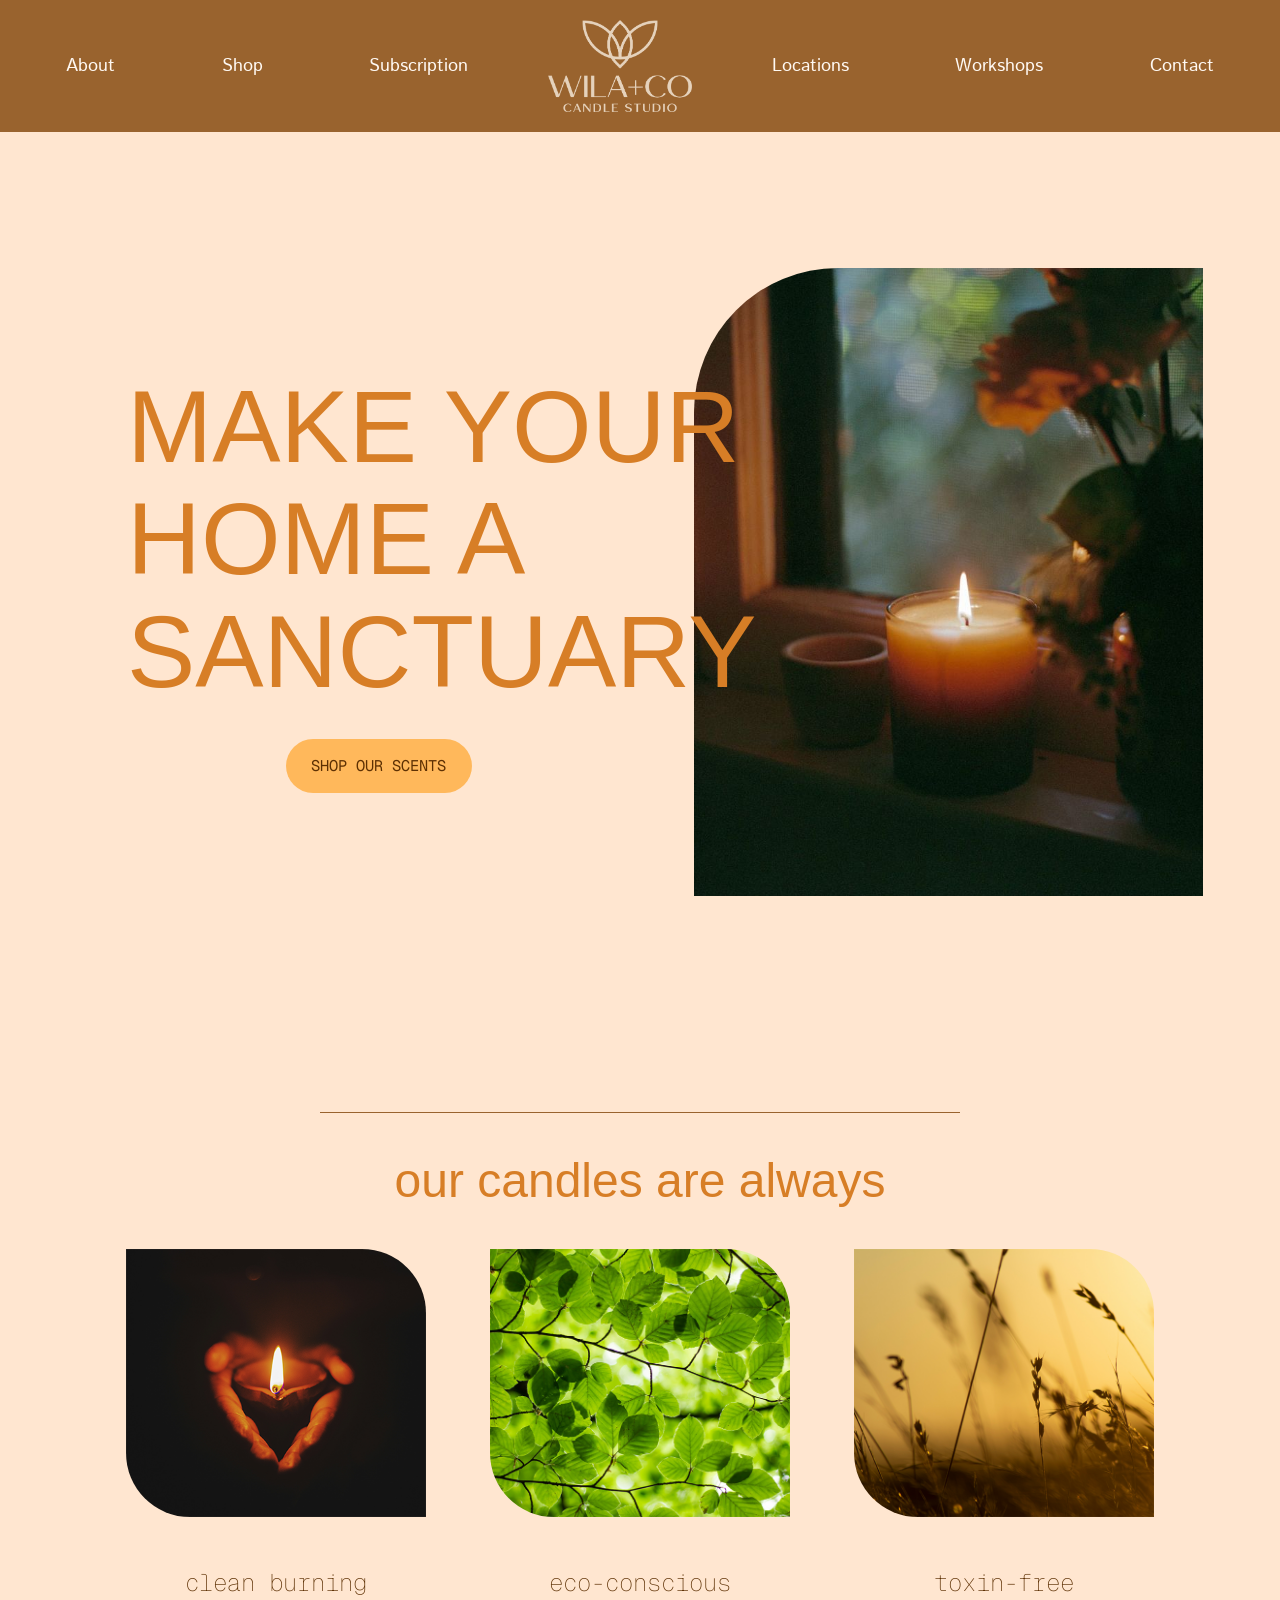
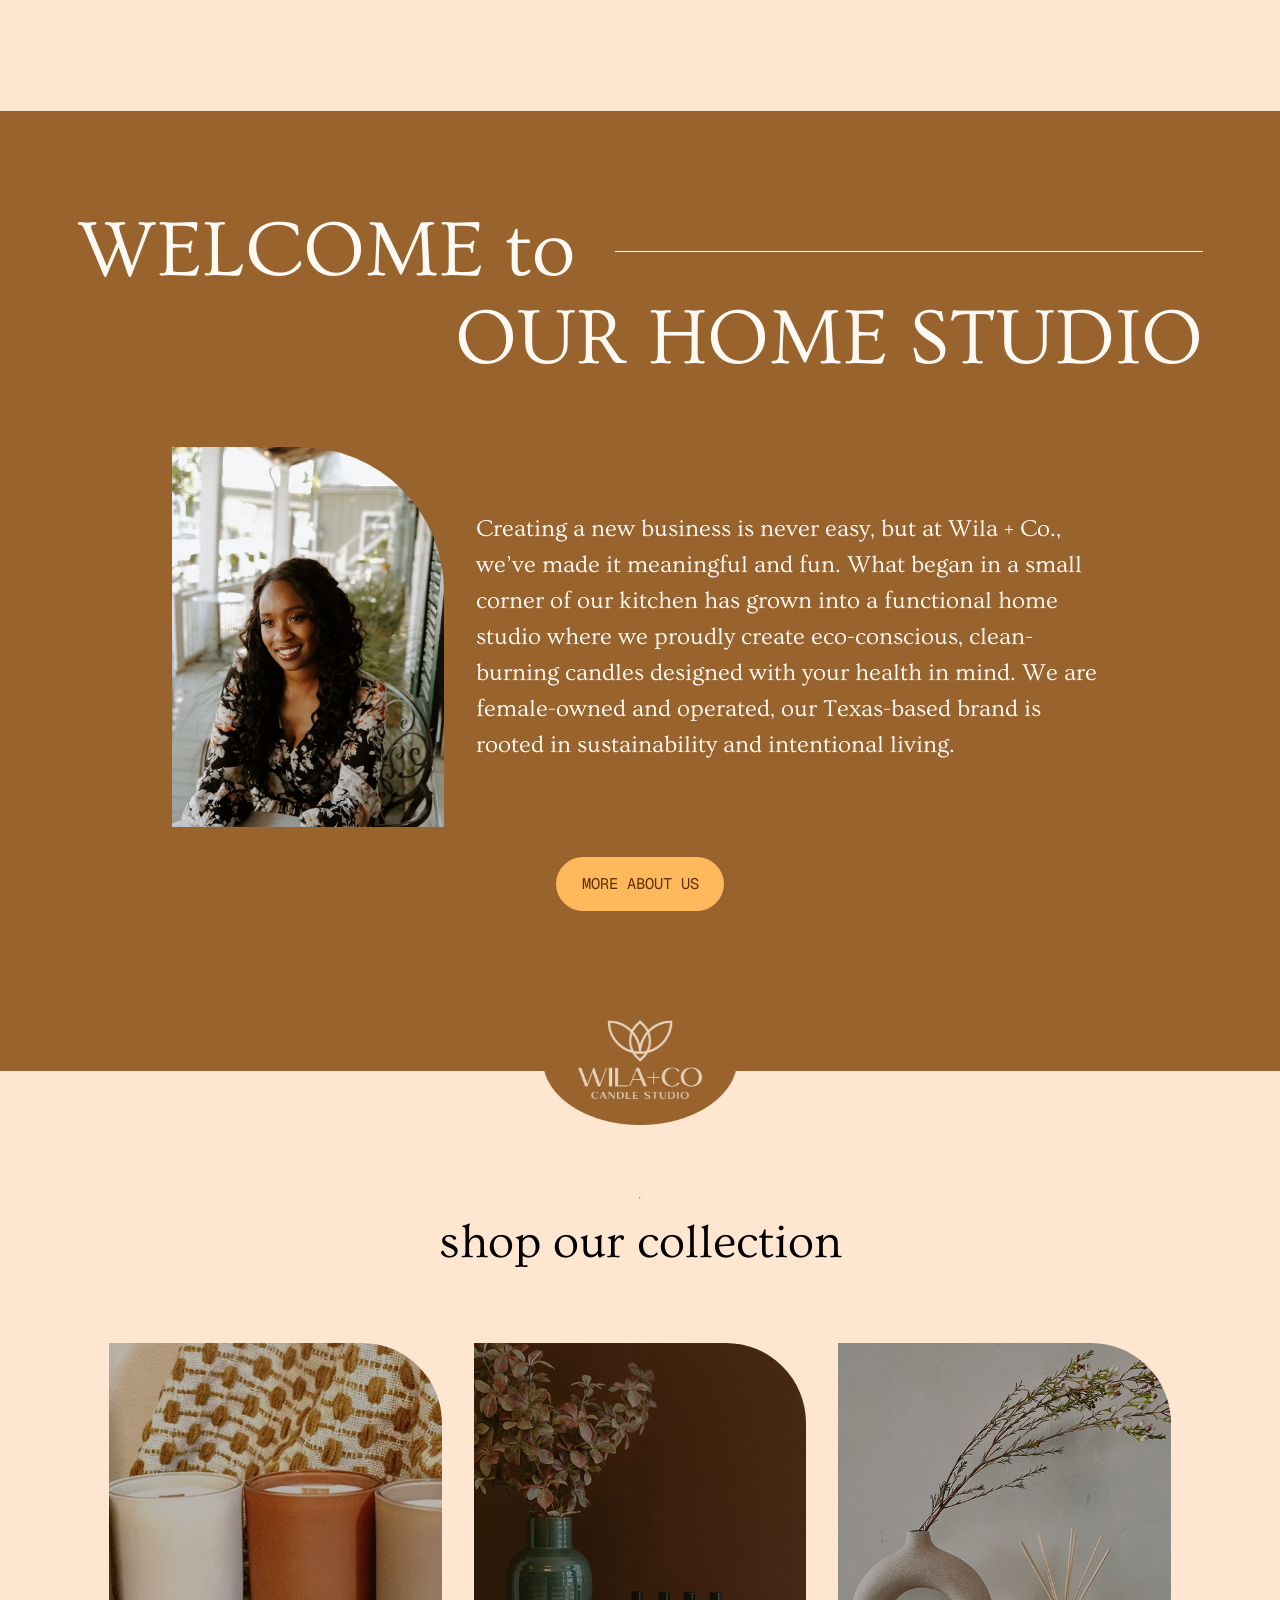
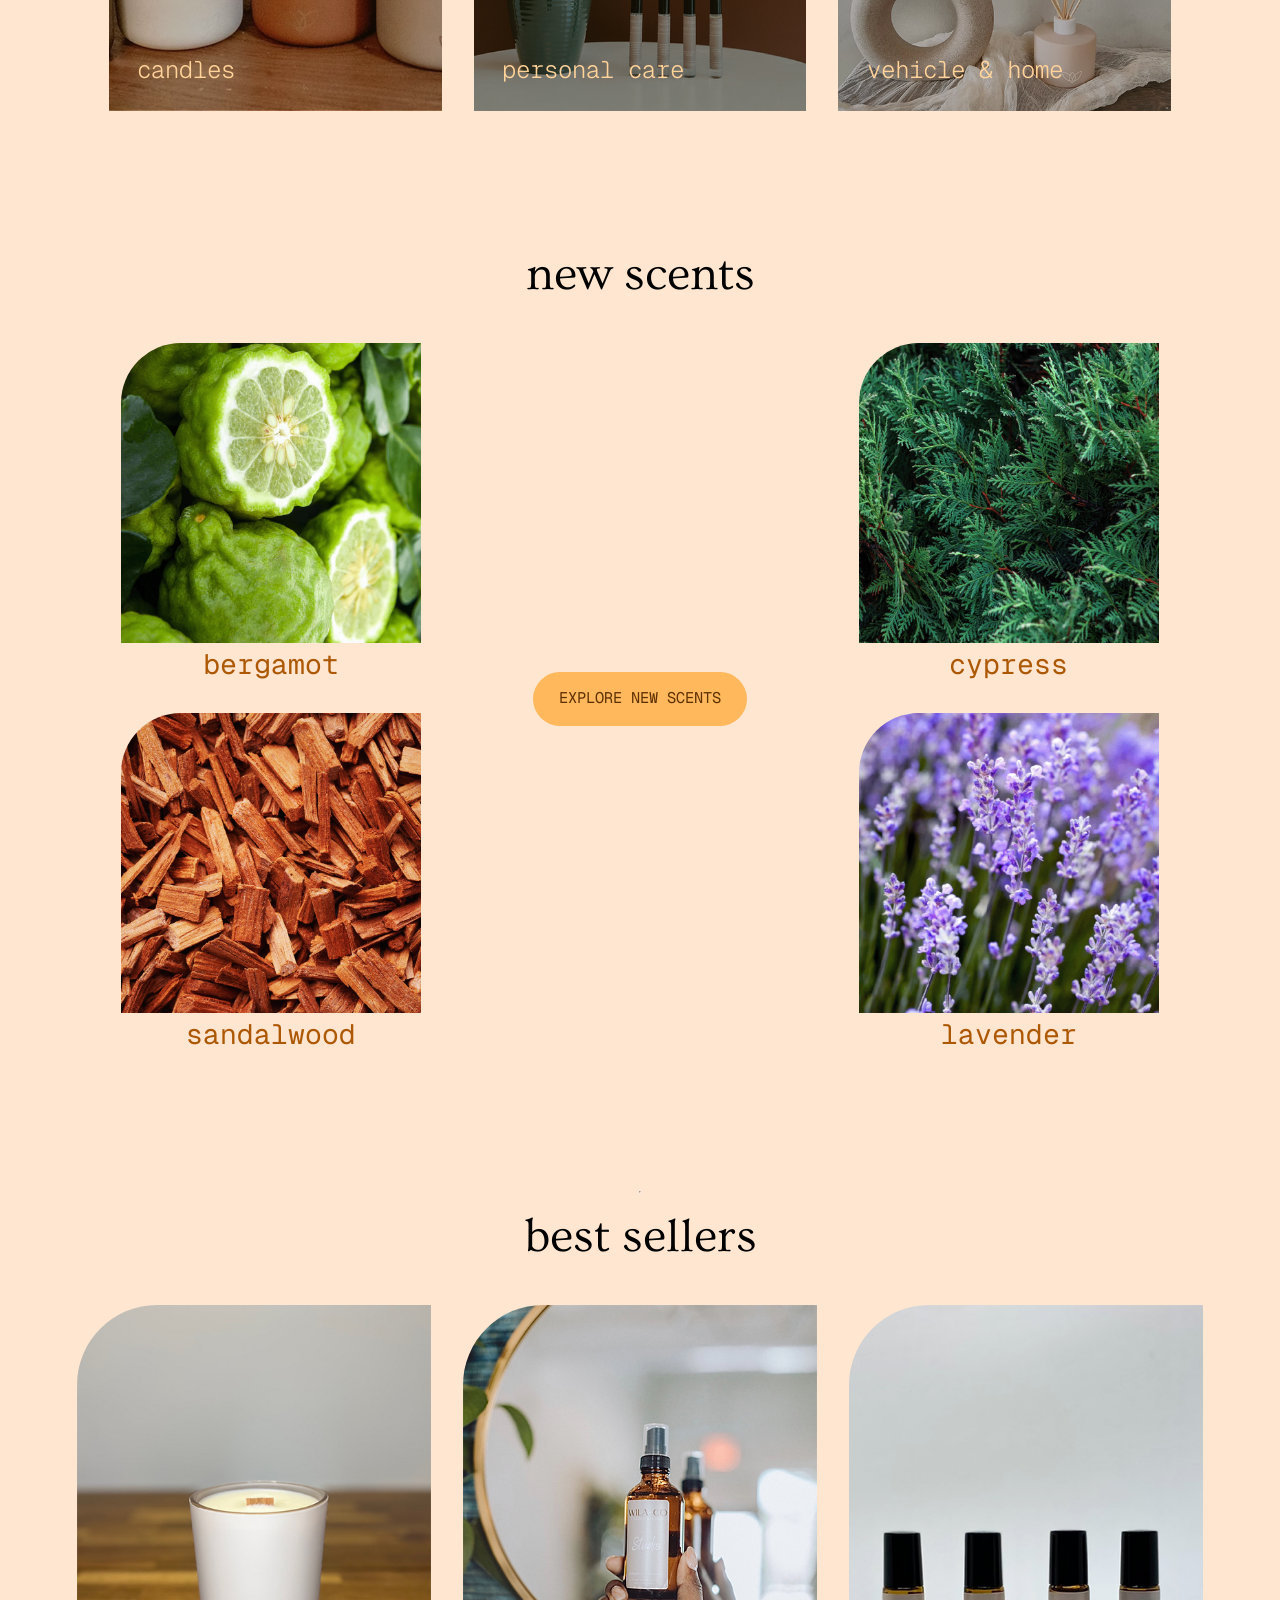
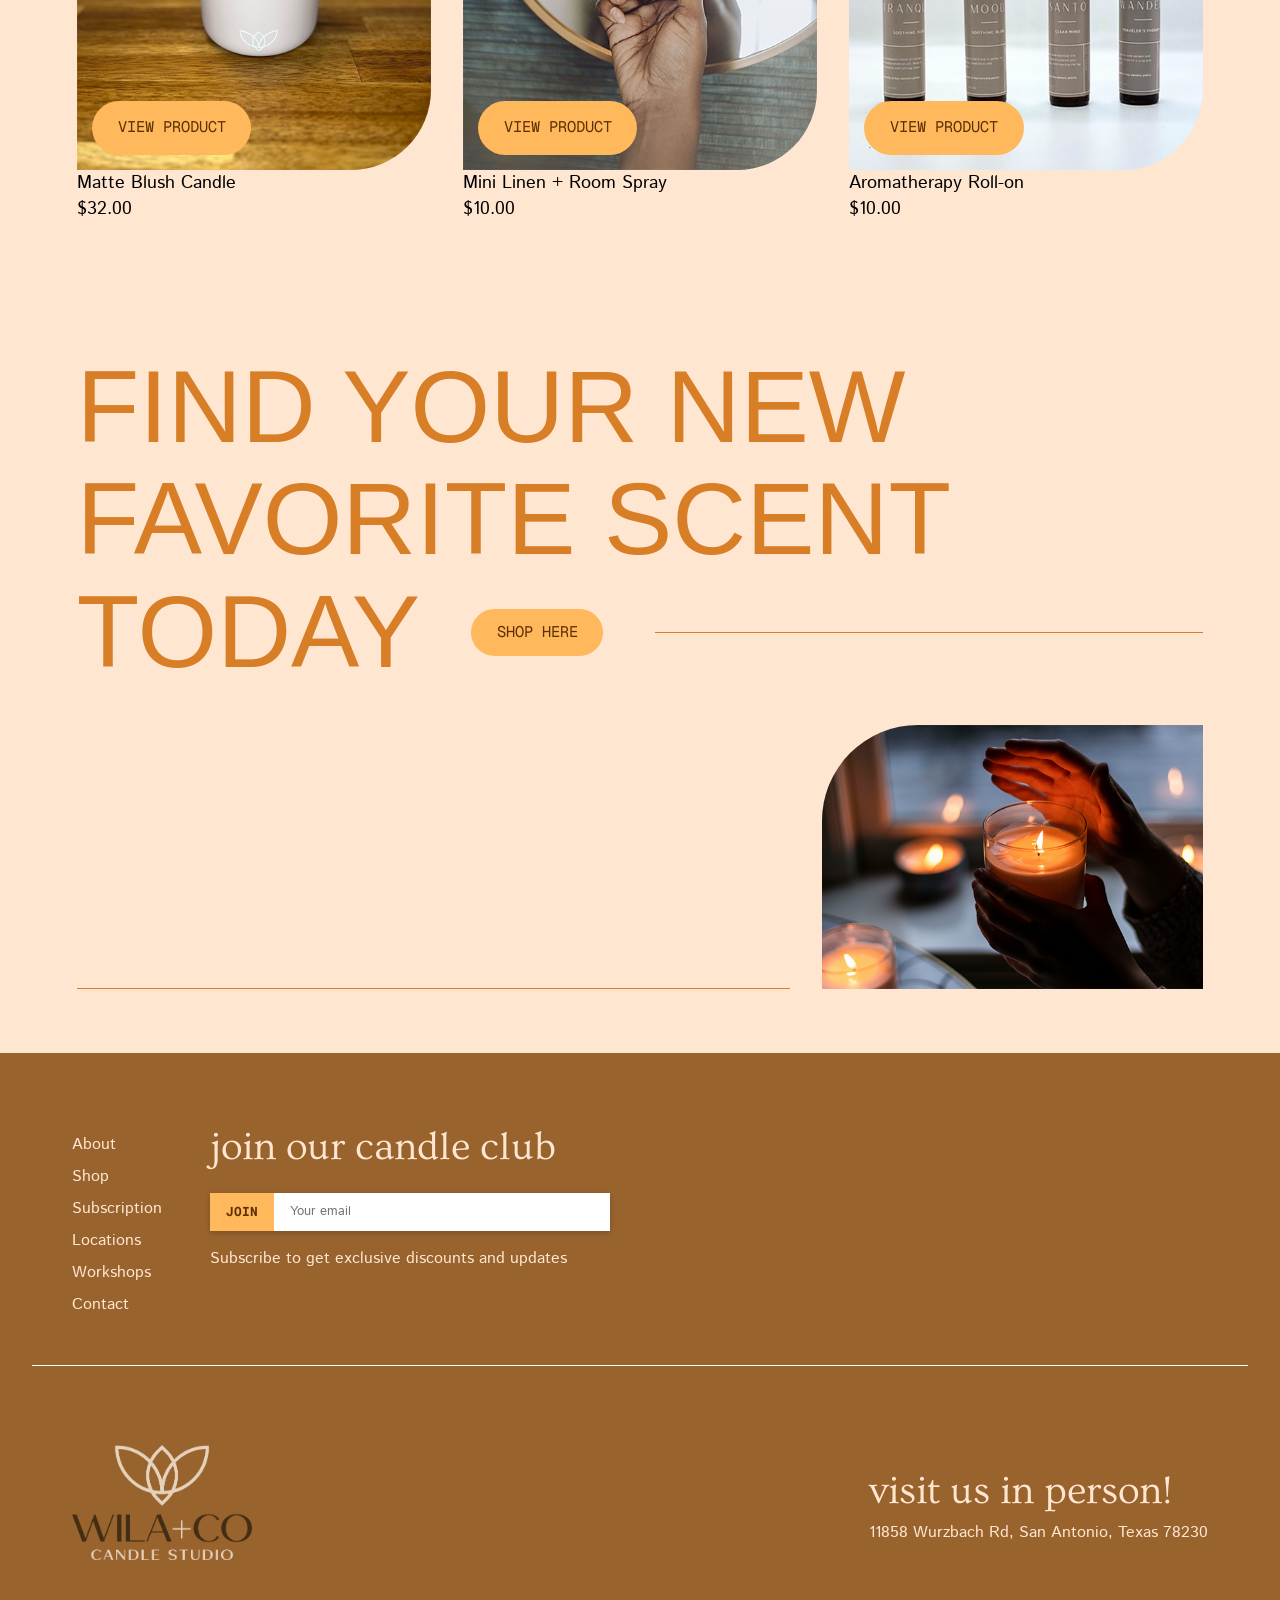
==== wila-co/index.html @ 75ce2215 "Add files via upload" ====
<!DOCTYPE html>
<html lang="en">

<head>
    <meta charset="UTF-8">
    <meta name="viewport" content="width=device-width, initial-scale=1.0">
    <link rel="preconnect" href="https://fonts.googleapis.com">
    <link rel="preconnect" href="https://fonts.gstatic.com" crossorigin>
    <link
        href="https://fonts.googleapis.com/css2?family=Arsenal:ital,wght@0,400;0,700;1,400;1,700&family=Geist+Mono:wght@100..900&family=Istok+Web:ital,wght@0,400;0,700;1,400;1,700&family=Ovo&display=swap"
        rel="stylesheet">
    <!--OPTIMA FONT-->
    <link href="https://fonts.cdnfonts.com/css/optima" rel="stylesheet">
    <style>
        @import url('https://fonts.cdnfonts.com/css/optima');
    </style>
    <!--CSS LINKS-->
    <link rel="stylesheet" href="common.css">
    <link rel="stylesheet" href="reset.css">

    <title>Wila + Co</title>
</head>

<body>
    <!--Header-->
    <header>
        <div class="wrapper">
            <nav class="nav">

                <!-- Desktop + Mobile Menu -->
        <ul class="nav-menu desktop">

            <li><a class="nav-link" href="about.html">About</a></li>
            <li class="desktop-only"><a class="nav-link" href="shop.html">Shop</a></li>
            <li><a class="nav-link" href="#sub">Subscription</a></li>

            <li class="nav-logo desktop-only">
                <a href="#">
                    <img src="assets/logo/beigewilaco-logo.png" alt="WilaCo beige Logo">
                </a>
            </li>

            <li><a class="nav-link" href="location.html">Locations</a></li>
            <li><a class="nav-link" href="#workshop">Workshops</a></li>
            <li><a class="nav-link" href="#contact">Contact</a></li>

        </ul>

                <!-- Logo (left on mobile) -->
                <div class="mobile-logo">
                    <a href="#">
                        <img src="assets/logo/beigewilaco-logo.png" alt="WilaCo beige Logo">
                    </a>
                </div>

                <div class="hamburger-wrapper">
                    <!-- Mobile Shop Button -->
                    <a href="shop.html" class="mobile-shop">Shop</a>

                    <!-- Hamburger -->
                    <div class="hamburger">
                        <span class="bar"></span>
                        <span class="bar"></span>
                        <span class="bar"></span>
                    </div>
                </div>
            </nav>
        </div>

        <!-- Desktop + Mobile Menu -->
        <ul class="nav-mobile">

            <li><a class="nav-link" href="about.html">About</a></li>
            <li class="desktop-only"><a class="nav-link" href="shop">Shop</a></li>
            <li><a class="nav-link" href="#sub">Subscription</a></li>

            <li class="nav-logo desktop-only">
                <a href="#">
                    <img src="assets/logo/beigewilaco-logo.png" alt="WilaCo beige Logo">
                </a>
            </li>

            <li><a class="nav-link" href="#location">Locations</a></li>
            <li><a class="nav-link" href="#workshop">Workshops</a></li>
            <li><a class="nav-link" href="#contact">Contact</a></li>

        </ul>

    </header>
    <!-- Hero Section -->
    <section class="hero">
        <div class="hero-left">
            <h1>MAKE YOUR HOME A SANCTUARY</h1>
            <!-- Button -->
            <a href="shop.html" class="hero-button">SHOP OUR SCENTS</a>
        </div>
        <div class="hero-right">
            <img src="assets/candle-aesth-2.jpg" alt="Hero Image">
        </div>
    </section>
    <!-- Candle Benefits -->
    <section class="benefits">

        <div class="line"></div>

        <p class="our-candles">
            our candles are always
        </p>
        <!-- Images Row -->
        <div class="benefits-grid">

            <div class="benefits-item">
                <img src="assets/candle-hand.png" alt="hand holding candles" width="300">
                <p>clean burning</p>
            </div>

            <div class="benefits-item">
                <img src="assets/leaves.png" alt="green leaves" width="300">
                <p>eco-conscious</p>
            </div>

            <div class="benefits-item">
                <img src="assets/yellow-wheat.png" alt="yellow wheat" width="300">
                <p>toxin-free</p>
            </div>

        </div>

        <div class="benefits-grid"> </div>
    </section>

    <!--Circle-->
    <div class="intro-wrapper">
        <div class="circle">
            <img src="assets/background-shape.png" alt="semi-circle image">
        </div>

        <!-- Intro to Company -->
        <section class="intro">
            <div class="intro-top">
                <h2>
                    <div class="group">
                        <span class="line1">WELCOME to</span>
                        <div class="line hr-2"></div>
                    </div>

                    <span class="line2">OUR HOME STUDIO</span>
                </h2>
            </div>

            <div class="intro-bottom">
                <img src="assets/about/michelle-profile.jpg" alt="photo of founder Michelle">
                <p>Creating a new business is never easy, but at Wila + Co., we’ve made it meaningful and fun. What
                    began in
                    a small corner of our kitchen has grown into a functional home studio where we proudly create
                    eco-conscious, clean-burning candles designed with your health in mind. We are female-owned and
                    operated, our Texas-based brand is rooted in sustainability and intentional living.</p>
            </div>
            <!-- Button -->
            <div class="about-button-wrapper">
                <a href="about.html" class="about-button">MORE ABOUT US</a>
            </div>

        </section>
        <!--Outside logo-->
    </div> <!-- Closing intro-wrapper -->
    <div class="center-logo">
        <img src="assets/logo/beige-logo-oval.png" alt="WilaCo beige Logo">
    </div>

    <!-- Shop Our Collection -->
    <section class="collection">

        <hr>

        <p class="headline">
            shop our collection
        </p>
        <div class="line-under"></div>

        <!-- Images Row -->
        <div class="collection-grid">
            <!-- Candles -->
            <a href="shop.html" class="collection-card">
                <img src="assets/h-earthy-candles.png" alt="Candles Collection">
                <span class="collection-title">candles</span>
            </a>
            <!-- Personal Care -->
            <a href="shop.html" class="collection-card">
                <img src="assets/h-roll-ons-displayed-in-row.png" alt="Personal Care Collection">
                <span class="collection-title">personal care</span>
            </a>

            <!-- Vehicle -->
            <a href="shop.html" class="collection-card">
                <img src="assets/h-all-natural-matte-reed-diffuser.png" alt="Vehicle Collection">
                <span class="collection-title">vehicle & home</span>
            </a>
        </div>
    </section>
    <!--New Scents-->
    <section class="new-scents">


        <p class="headline">
            new scents
        </p>

        <div class="line-under"></div>

        <div class="scents-layout">

            <!-- Left Column -->
            <div class="scents-column left-column">
                <div class="scent-card">
                    <img src="assets/scents/bergamot.png" alt="bergamot">
                    <p>bergamot</p>
                </div>
                <div class="scent-card">
                    <img src="assets/scents/sandalwood.png" alt="sandalwood">
                    <p>sandalwood</p>
                </div>
            </div>

            <!-- Center Button -->
            <div class="scents-button-wrapper">
                <a href="shop.html" class="scents-button">
                    EXPLORE NEW SCENTS
                </a>
            </div>

            <!-- Right Column -->
            <div class="scents-column right-column">

                <div class="scent-card">
                    <img src="assets/scents/cypress.png" alt="cypress">
                    <p>cypress</p>
                </div>
                <div class="scent-card">
                    <img src="assets/scents/lavender.png" alt="lavender">
                    <p>lavender</p>
                </div>
            </div>
        </div>
    </section>
    <!--Best Sellers-->
    <section class="best-sellers">

        <hr>

        <p class="headline">
            best sellers
        </p>
        <div class="best-sellers-layout">
            <div class="best-sellers-grid">
                <div class="product-card">
                    <div class="product-image-wrapper">
                        <img src="assets/h-matte-blush-candle.png" alt="Candle">
                        <a href="shop.html" class="product-button">VIEW PRODUCT</a>
                    </div>

                    <p class="product-text title">Matte Blush Candle</p>
                    <p class="product-text price">$32.00</p>
                </div>
            </div>

            <div class="best-sellers-grid">
                <div class="product-card">
                    <div class="product-image-wrapper">
                        <img src="assets/h-mini-linen-room-spray.png" alt="Room spray">
                        <a href="shop.html" class="product-button">VIEW PRODUCT</a>
                    </div>

                    <p class="product-text title">Mini Linen + Room Spray</p>
                    <p class="product-text price">$10.00</p>
                </div>
            </div>

            <div class="best-sellers-grid">
                <div class="product-card">
                    <div class="product-image-wrapper">
                        <img src="assets/h-aromatheraphy-rollon.png" alt="Roll-ons">
                        <a href="shop.html" class="product-button">VIEW PRODUCT</a>
                    </div>

                    <p class="product-text title">Aromatherapy Roll-on</p>
                    <p class="product-text price">$10.00</p>
                </div>
            </div>
        </div>
    </section>
    <!--Call to Action-->
    <section class="call-to-action">

        <h3>

            <span class="cta-1">FIND YOUR NEW</span>
            <span class="cta-2">FAVORITE SCENT</span>

            <div class="cta-button-wrapper">
                <span class="cta-3">TODAY</span>
                <a href="shop.html" class="cta-button">SHOP HERE</a>
                <div class="line hr-3"></div>
            </div>

        </h3>

        <div class="cta-image-line-wrapper">
            <div class="line hr-3"></div>
            <div class="image">
                <img src="assets/candle-aesth-3.png" alt="hand over candle glowing in the light">
            </div>
        </div>

    </section>
    <!--Footer-->
    <footer>
        <div class="top-footer"> 
            <ul class="footer-menu">
                <li><a class="footer-link" href="about.html">About</a></li>
                <li><a class="footer-link" href="shop.html">Shop</a></li>
                <li><a class="footer-link" href="#sub">Subscription</a></li>
                <li><a class="footer-link" href="location.html">Locations</a></li>
                <li><a class="footer-link" href="#workshop">Workshops</a></li>
                <li><a class="footer-link" href="#contact">Contact</a></li>
              </ul>
        <div class="email">
            <p class="join">join our candle club</p>

            <form class="email-form">
                <div class="join-label">JOIN</div>
                <input type="email" placeholder="Your email" required>
              </form>
              <p>Subscribe to get exclusive discounts and updates</p>
        </div>
        </div>
        <div class="line hr-4"></div>

        <div class="bottom-footer">
            <img class="footer-logo" src="assets/logo/mainwilaco-logo.png" alt="WilaCo Logo">

            <div class="visit">
                <p class="join">visit us in person!</p>
                <p class="address">11858 Wurzbach Rd, San Antonio, Texas 78230</p>
            </div>
        </div>

    </footer>

    <script src="main.js"></script>
</body>

</html>
---- wila-co/common.css ----
/*FONTS*/
.istok-web-regular {
  font-family: "Istok Web", sans-serif;
  font-weight: 400;
  font-style: normal;
}

.istok-web-bold {
  font-family: "Istok Web", sans-serif;
  font-weight: 700;
  font-style: normal;
}

.istok-web-regular-italic {
  font-family: "Istok Web", sans-serif;
  font-weight: 400;
  font-style: italic;
}

.istok-web-bold-italic {
  font-family: "Istok Web", sans-serif;
  font-weight: 700;
  font-style: italic;
}

.geist-mono {
  font-family: "Geist Mono", monospace;
}

.ovo-regular {
  font-family: "Ovo", serif;
  font-weight: 400;
  font-style: normal;
}

.class {
  font-family: Optima, Segoe, Segoe UI, Candara, Calibri, Arial, sans-serif;
}

.arsenal-regular {
  font-family: "Arsenal", sans-serif;
  font-weight: 400;
  font-style: normal;
}

.arsenal-bold {
  font-family: "Arsenal", sans-serif;
  font-weight: 700;
  font-style: normal;
}

.arsenal-regular-italic {
  font-family: "Arsenal", sans-serif;
  font-weight: 400;
  font-style: italic;
}

.arsenal-bold-italic {
  font-family: "Arsenal", sans-serif;
  font-weight: 700;
  font-style: italic;
}

/* {
  outline: 1px solid rgba(255,0,0,0.3);
}

/* BODY -----------------------------------------*/
body {
  background: #FFE6D0;
  min-height: 100vh;
}

/* HEADER -----------------------------------------*/

header {
  background-color: #99632E;
}

.wrapper {
  background-color: #99632E;
  font-family: "Istok Web", sans-serif;
  font-size: 1.1em;
  color: #FFE6D0;
  top: 0;
  margin: auto;
  position: sticky;
  width: 100%;
  display: flex;
  align-items: center;
  z-index: 1;
  height: 7.5em;
}

/* NAV LAYOUT */
.nav {
  display: flex;
  align-items: center;
  width: 100%;
  padding-right: 40px;
}

.nav-menu {
  display: flex;
  align-items: center;
  width: 100%;
  justify-content: space-between;
}

.nav-mobile {
  display: none;
}

nav ul {
  list-style: none;
  display: flex;
  width: 100%;
  justify-content: space-between;
  align-items: center;
  text-align: center;
}

nav a {
  height: 100%;
  padding: 0 3em;
  gap: 2em;
  text-decoration: none;
  color: #FFF9F3;
  font-weight: 400;
}

.nav li a {
  white-space: nowrap;
  padding: 0 2em;
}

/* Logo */
.nav-logo img {
  height: 40%;
  width: auto;
  max-height: 92px;
  min-width: 100px;
}

.mobile-logo,
.mobile-shop {
  display: none;
}

/* HAMBURGER */
.hamburger {
  display: none;
  cursor: pointer;
  right: 2rem;
  top: 2.5rem;
}

.bar {
  display: block;
  width: 25px;
  height: 3px;
  margin: 5px auto;
  transition: all 0.3s ease-in-out;
  background-color: #FFE6D0;
}

/* HERO -----------------------------------------*/
.hero {
  display: flex;
  flex-direction: row;
  justify-content: center;
  align-items: center;
  /* vertical centering */
  min-height: 100vh;
  /* fills screen */

  padding: 0 clamp(1.5rem, 6vw, 6.875rem);
  padding-left: 0;
  overflow: hidden;
}

.hero-left {
  flex: 1;
  position: relative;
  z-index: 2;
  /* text above image */
  display: flex;
  flex-direction: column;
  align-items: center;
  padding-left: clamp(2rem, 5vw, 6rem);
}

.hero-left h1 {
  font-family: 'Optima', sans-serif;
  font-weight: 400;
  font-style: normal;
  font-size: clamp(5rem, 8vw, 15rem);
  /* bigger scaling */
  line-height: 1.1;
  text-align: left;
  color: #D77E26;

  position: relative;
  z-index: 3;
  margin: 0;
  transform: translateX(10%);
  /* move over the image */
}

.hero-button {
  background-color: #FFB85B;
  color: #5D3003;
  padding: .5em 1em;
  font-size: 0.923rem;
  cursor: pointer;
  margin-top: 2em;
  font-family: "Geist Mono", sans-serif;
  max-width: 282px;
  text-decoration: none;
  border-radius: 3em;
  text-align: center;
}

.hero-button:hover {
  background-color: #FFD39A;
}


.hero-right {
  display: flex;
  flex-direction: column;
}

.hero-right img {
  width: clamp(800px, 90vw, 1000px);
  min-width: 400px;
  height: auto;
  max-height: 1100px;
  aspect-ratio: 780 / 960;
  object-fit: cover;
  width: 60vw;
  border-top-left-radius: 9rem;
}


/* CANDLE BENEFITS -----------------------------------------*/
.benefits {
  display: flex;
  align-items: center;
  flex-direction: column;
  padding-bottom: 7em;
}

/* HORIZONTAL RULE -----------------------------------------*/
.line {
  height: .5px;
  background-color: #99632E;
  width: 50%;
  margin: 2em 9em;
  margin-top: 5em;
}

.our-candles {
  font-family: 'Optima', sans-serif;
  font-weight: 400;
  font-style: normal;
  font-size: clamp(2rem, 5vw, 3em);
  color: #D77E26;
}

.benefits-grid {
  display: flex;
  flex-direction: row;
}

.benefits-item {
  display: flex;
  flex-direction: column;
  align-items: center;
  padding: 2em;
  text-align: center;
}

.benefits-item img {
  border-top-right-radius: 4rem;
  border-bottom-left-radius: 4rem;
}

.benefits-item p {
  font-family: "Geist Mono", monospace;
  font-size: 1.5em;
  font-weight: 100;
  color: #5D3003;
  padding-top: 2em;
  white-space: nowrap;
}

/*CIRCLE BACKGROUND*/
.intro-wrapper {
  position: relative;
}

.circle {
  display: flex;
  justify-content: center;
  text-align: center;
  margin-top: -6%;
}

.circle img {
  width: 60%;
  max-width: 17vw;
  height: auto;
}

/* INTRO TO COMPANY -----------------------------------------*/
.intro {
  background-color: #99632E;
  padding-top: 2em;
  padding-bottom: 10em;
}

.intro-top {
  flex-direction: row;
  align-items: center;
  padding: 4em clamp(1.5rem, 6vw, 6.875rem);
}

.group {
  display: flex;
  flex-direction: row;
  align-items: center;
  gap: .5em;
}

.intro-top h2 {
  font-family: "Ovo", serif;
  font-weight: 400;
  font-style: normal;
  font-size: clamp(5rem, 5vw, 7rem);
  color: #FFF9F3;

  display: flex;
  flex-direction: column;
  gap: 0;
}

.intro-top h2 span.line1 {
  display: flex;
  align-items: center;
  gap: 1rem;
  white-space: nowrap;
}

.hr-2 {
  flex-grow: 1;
  height: 0.5px;
  background-color: #FFF9F3;
  margin: 0;
}

.intro-top h2 span.line2 {
  align-self: flex-end;
}

.intro-bottom {
  display: flex;
  flex-direction: row;
  align-items: center;
  justify-content: center;

  gap: 2em;
  max-width: 1000px;
  width: 100%;
  margin: 0 auto;
  padding: 0 2rem;
}

.intro-bottom img {
  height: auto;
  min-height: 332px;
  min-width: 272px;
  width: 50%;
  object-fit: cover;
  border-top-right-radius: 9rem;
}

.intro-bottom p {
  font-family: "Ovo", serif;
  font-size: 1.5em;
  font-weight: 100;
  color: #FFF9F3;
  text-align: left
}

.about-button {
  background-color: #FFB85B;
  color: #5D3003;
  border: none;
  padding: .5em 1em;
  font-size: 0.923rem;
  cursor: pointer;
  margin-top: 2em;
  font-family: "Geist Mono", sans-serif;
  max-width: 282px;
  text-decoration: none;
  border-radius: 3em;
  text-align: center;
}

.about-button:hover {
  background-color: #FFD39A;
}

.about-button-wrapper {
  display: flex;
  justify-content: center;
}

.center-logo {
  display: flex;
  justify-content: center;
  text-align: center;
  margin-top: -6%;
}

.center-logo img {
  width: 60%;
  max-width: 17vw;
  height: auto;
  z-index: 3;
}

/* COLLECTION -----------------------------------------*/
.collection {
  display: flex;
  flex-direction: column;
  align-items: center;
  padding: 4em clamp(1.5rem, 6vw, 6.875rem);
}

.headline {
  font-family: "Ovo", serif;
  font-size: clamp(2rem, 4vw, 3rem);
}

.collection-grid {
  display: flex;
  flex-direction: row;
  gap: 2em;
  padding-top: 4em;
  text-align: center;
  padding-left: 2em;
  padding-right: 2em;
}

.collection-card {
  max-width: 518px;
  position: relative;
  display: block;
}

.collection-card img {
  width: 100%;
  height: auto;
  border-top-right-radius: 5em;
  display: block;
}

.span {
  position: relative;
}

.collection-title {
  font-family: "Geist Mono", monospace;
  font-size: 2em;
  font-weight: 300;
  color: #FFD39A;
  text-decoration: none;

  position: absolute;
  bottom: 5em;
  left: 2em;
  z-index: 2;
  padding: 0.2em 0.5em;
}

.collection-card {
  position: relative;
}

.collection-card:hover {
  transform: translateY(-6px);
  transform: scale(1.05);
  transition: transform 0.3s ease;
}

.collection-title {
  position: absolute;
  bottom: 5%;
  /* 5% of card height */
  left: 5%;
  /* 5% of card width */
  font-size: clamp(1em, 2vw, 1.5em);
  /* responsive font */
}

/* NEW SCENTS -----------------------------------------*/
.new-scents {
  display: flex;
  flex-direction: column;
  align-items: center;
  padding: 4em clamp(1.5rem, 6vw, 6.875rem);
}

.scents-layout {
  display: flex;
  flex-direction: row;
  gap: 7em;

  display: flex;
  justify-content: space-between;
  align-items: center;
  padding-top: 2em;
}

.scents-column {
  display: flex;
  flex-direction: column;
  align-items: center;
  gap: 1em;
  font-family: "Geist Mono", monospace;
  color: #AD5804;
  font-size: clamp(1.2rem, 2.5vw, 1.75rem);
}

.scent-card {
  position: relative;
  display: block;
  /* not inline-block — lets flex work normally */
  width: auto;
  /* shrink to image width */
  max-width: 300px;
  /* control max card width */
}

.scent-card img {
  width: 100%;
  /* fills the card */
  height: auto;
  display: block;
  border-radius: 20% 0 0 0;
  /* top corners rounded */
}

.scent-card p {
  position: static;
  /* normal flow on desktop */
  color: #AD5804;
  /* desktop text color */
  font-family: "Geist Mono", monospace;
  text-align: center;
  margin: 0;
  font-size: clamp(1.2rem, 2.5vw, 1.75rem);
}

.scents-button-wrapper {
  text-align: center;
}

.scents-button {
  display: inline-block;
  background-color: #FFB85B;
  color: #5D3003;
  padding: .5em 1.5em;
  font-size: 0.923rem;
  font-family: "Geist Mono", sans-serif;
  text-decoration: none;
  border-radius: 3em;
  white-space: nowrap;
}

.scents-button:hover {
  background-color: #FFD39A;
}

/* BEST SELLERS -----------------------------------------*/
.best-sellers {
  display: flex;
  flex-direction: column;
  align-items: center;
  padding: 4em clamp(1.5rem, 6vw, 6.875rem);
}

.best-sellers-layout {
  display: flex;
  flex-direction: row;
  gap: 2em;
}

.best-sellers-grid {
  padding-top: 2em;
  gap: 2em;
}

.product-text {
  font-family: "Istok Web", sans-serif;
  font-size: 1.1em;
}

/* Wrapper (recommended for clean zoom edges) */
.product-image-wrapper {
  overflow: hidden;
  border-top-left-radius: 5em;
  border-bottom-right-radius: 5em;
  position: relative;
}

/* Image */
.product-image-wrapper img {
  display: block;
  width: 100%;
  height: auto;
  transition: transform 0.6s cubic-bezier(0.22, 1, 0.36, 1),
              filter 0.6s cubic-bezier(0.22, 1, 0.36, 1);
}

/* Hover */
.product-image-wrapper:hover img {
  transform: scale(1.04);
  filter: brightness(1.05);
}

.product-button {
  position: absolute;
  bottom: 1em;
  left: 1em;
  z-index: 5;
  background-color: #FFB85B;
  color: #5D3003;
  border: none;
  padding: 0.5em 1em;
  font-size: 0.923rem;
  cursor: pointer;
  font-family: "Geist Mono", sans-serif;
  max-width: 200px;
  width: auto;
  /* adapt to text size */
  text-decoration: none;
  border-radius: 3em;
  text-align: center;
  white-space: nowrap;
  transition: transform 0.2s ease, box-shadow 0.2s ease;
}

/* Optional hover effect */
.product-button:hover {
  transform: scale(1.05);
  box-shadow: 0 4px 12px rgba(0, 0, 0, 0.2);
}

/* CALL TO ACTION -----------------------------------------*/
.call-to-action {
  display: flex;
  flex-direction: column;
  justify-content: space-between;
  align-items: center;
  padding: 4em clamp(1.5rem, 6vw, 6.875rem);
}

.call-to-action h3 {
  font-family: 'Optima', sans-serif;
  font-weight: 400;
  font-style: normal;
  font-size: clamp(5rem, 8vw, 15rem);
  /* bigger scaling */
  line-height: 1.1;
  text-align: left;
  color: #D77E26;
}

.cta-1 {
  white-space: nowrap;
}

.cta-button-wrapper {
  display: flex;
  flex-direction: row;
  align-items: center;
  gap: .5em;
}

.cta-button {
  background-color: #FFB85B;
  color: #5D3003;
  border: none;
  padding: .5em 1em;
  font-size: 0.923rem;
  cursor: pointer;
  font-family: "Geist Mono", sans-serif;
  max-width: 282px;
  text-decoration: none;
  border-radius: 3em;
  text-align: center;
  white-space: nowrap;
}

.cta-button:hover {
  background-color: #FFD39A;
}

.hr-3 {
  width: 100%;
  height: 0.5px;
  background-color: #D77E26;
  margin: 0;
}

.cta-image-line-wrapper {
  display: flex;
  flex-direction: row;
  align-items: flex-end;
  gap: 2em;
  min-height: 300px;
  width: 100%;
}

.line.hr-3 {
  width: 100%;
}

.image {
  display: flex;
  align-items: flex-end;
  align-self: self-end;
}

.image img {
  width: 100%;
  height: auto;
  max-height: 500px;
  object-fit: cover;
  border-top-left-radius: 6rem;
}

/*GLOBAL BUTTONS -----------------------------------------*/
.hero-button,
.about-button,
.scents-button,
.product-button,
.cta-button {
  display: inline-block;
  background-color: #FFB85B;
  color: #5D3003;
  padding: 0.9em 2em;
  /* ← bigger */
  font-size: 1.05rem;
  /* ← larger text */
  font-family: "Geist Mono", sans-serif;
  text-decoration: none;
  border-radius: 3em;
  text-align: center;
  white-space: nowrap;
  cursor: pointer;
  border: none;
  transition: all 0.2s ease;
}

.hero-button:hover,
.about-button:hover,
.scents-button:hover,
.product-button:hover,
.cta-button:hover {
  background-color: #FFD39A;
  transform: scale(1.05);
}

/* FOOTER -----------------------------------------*/
footer {
  padding: 4rem 2rem;
  background-color: #99632E;
  font-family: "Istok Web", sans-serif;
  font-size: clamp(1rem, 1.2vw, 1.1rem);
  color: #FFE6D0;
}

/* Container inside footer to manage layout */
footer .footer-container {
  display: flex;
  justify-content: space-between;
  align-items: flex-start;
  flex-wrap: wrap;
  max-width: 1200px;
  margin: 0 auto;
  gap: 2rem;
}

.top-footer {
  display: flex;
  flex-direction: row;
  gap: 3em;
  justify-content: flex-start;
}

.footer-menu {
  list-style: none;
  display: flex;
  flex-direction: column;
  gap: 0.5rem;
  list-style: none;
}

.footer-menu a {
  color: #FFE6D0;
  text-decoration: none;
  font-family: "Istok Web", sans-serif;
  font-weight: 400;
}

.footer-menu a:hover {
  color: #FFB85B;
  /* optional hover color */
}

.email {
  display: flex;
  flex-direction: column;
  gap: 1rem;
  max-width: 400px;
  flex: 1;
}

.join {
  font-family: "Ovo", serif;
  font-weight: 400;
  font-style: normal;
  font-size: clamp(1.2rem, 6vw, 2.5rem);
  white-space: nowrap;
}

.email-top,
.email-bottom {
  font-family: "Istok Web", sans-serif;
  color: #FFE6D0;
  font-weight: 400;
}

.email-form {
  display: flex;
  width: 100%;
  justify-content: space-between;
  overflow: hidden;
  box-shadow: 0 2px 6px rgba(0, 0, 0, 0.2);
  background-color: #FFF9F3;
}

.join-label {
  background-color: #FFB85B;
  color: #5D3003;
  font-family: "Geist Mono", monospace;
  font-weight: bold;
  font-size: clamp(0.75rem, 1vw, 0.85rem);
  padding: 0.6rem 1rem;
  display: flex;
  align-items: center;
  justify-content: center;
  text-transform: uppercase;
}

.email-form input[type="email"] {
  flex: 1;
  /* grow to fill remaining space */
  padding: 0.6rem 1rem;
  border: none;
  outline: none;
  font-family: "Istok Web", sans-serif;
  font-size: clamp(0.75rem, 1vw, 0.85rem);
}

.email-form input[type="email"]:focus {
  box-shadow: inset 0 0 0 2px #FFB85B;
}

.line.hr-4 {
  width: 100%;
  height: 0.5px;
  background-color: #FFF9F3;
  margin: 2rem 0;
}

.bottom-footer {
  display: flex;
  padding-left: 2rem;
  padding-right: 2rem;
  justify-content: space-between;
  /* logo left, visit right */
  align-items: center;
  /* vertically align them */
  max-width: 1200px;
  /* match your footer container */
  margin: 0 auto;
  /* center the whole section */
  padding-top: 3rem;
  width: 100%;
  gap: 2em;
}

.footer-logo {
  max-width: 180px;
  /* control logo size */
  height: auto;
  display: block;
}

/* RESPONSIVE -----------------------------------------*/
@media (min-width: 1280px) {
  .wrapper {
    max-width: 1400px;
    margin: 0 auto;
  }

  .nav li a {
    padding: 0 1.5em;
  }

  .hero-button,
  .about-button,
  .scents-button,
  .product-button,
  .cta-button {
    padding: clamp(0.8em, 1.2vw, 1.4em) clamp(1em, 2vw, 2.5em);

    font-size: clamp(0.85rem, 1.2vw, 1.1rem);
  }
}

@media (max-width: 1024px) {

  .hero {
    display: flex;
    justify-content: center;
    align-items: center;
    min-height: 100vh;
    overflow: hidden;
    position: relative;
    min-height: 100vh;
  }

  .hero-right {
    position: absolute;
    inset: 0;
    /* shorthand for top:0; right:0; bottom:0; left:0 */
    z-index: 1;
  }

  .hero-right img {
    width: 100%;
    height: 100%;
    object-fit: cover;
    border-radius: 0;
    /* remove corner if full background */
  }

  .hero-left {
    position: relative;
    z-index: 2;
    /* above image */
    text-align: center;
    padding: 0 2rem;
  }

  .hero-left h1 {
    font-family: 'Optima', sans-serif;
    font-weight: 400;
    font-size: clamp(3rem, 13vw, 13rem);
    line-height: 1.1;
    color: #D77E26;
    margin: 0;
  }

  .hero-button {
    background-color: #FFB85B;
    color: #5D3003;
    padding: .5em 1em;
    font-size: 0.923rem;
    cursor: pointer;
    margin-top: 2em;
    font-family: "Geist Mono", sans-serif;
    max-width: 282px;
    text-decoration: none;
    border-radius: 3em;
    text-align: center;
  }

  .line {
    width: 100%;
  }

  .intro-top {
    flex-direction: row;
    align-items: center;
    padding: 4em clamp(1.5rem, 6vw, 6.875rem);
  }

  .group {
    display: flex;
    align-items: center;
  }

  .intro-top h2 {
    font-family: "Ovo", serif;
    font-weight: 400;
    font-style: normal;
    font-size: clamp(4rem, 3vw, 6rem);
    color: #FFF9F3;

    display: flex;
  }

  .intro-top h2 span.line1 {
    display: flex;
    align-items: center;
    gap: 1rem;
    white-space: nowrap;
  }

  .hr-2 {
    flex-grow: 0;
    height: 0px;
    background-color: #FFF9F3;
    margin: 0;
  }

  .intro-top h2 span.line2 {
    align-self: flex-start;
  }

  .intro-bottom p {
    font-size: 1.2em;
  }

  @media only screen and (max-width: 950px) {

    .nav {
      display: flex;
      align-items: center;
      padding: 0 1.5rem;
      position: relative;

      justify-content: space-between;
    }

    /* Mobile & Logo */
    .mobile-logo {
      display: flex;
      justify-content: center;
    }

    .mobile-logo img {
      width: 130px;
      display: block;
    }

    .hamburger-wrapper {
      display: flex;
      align-items: center;
      gap: 3rem;
    }

    .mobile-shop {
      display: block;
      color: #FFF9F3;
      text-decoration: none;
      font-weight: 500;

      background-color: #FFE6D0;
      color: #99632E;
      padding: 0.4rem 1rem;
      border-radius: 20px;
    }

    .desktop-only {
      display: none;
    }

    /* Hamburger------------------------------------------------------------ */
    .hamburger {
      display: block;
    }

    .nav-menu {
      position: fixed;
      top: 0;
      left: -100%;
      width: 50%;
      height: 100%;
      background-color: #99632E;
      font-family: "Istok Web", sans-serif;
      font-size: 1.1em;
      color: #FFE6D0;
      display: flex;
      flex-direction: column;
      justify-content: center;
      align-items: center;
      z-index: 9999;
      transition: left 0.3s ease;
      list-style: none;
    }



    .nav-menu li {
      margin: 1.5rem 0;
      /* spacing between links */
    }

    .nav-menu a {
      color: #FFE6D0;
      /* same link color */
      text-decoration: none;
      font-weight: 400;
      padding: 1rem 2rem;
      /* clickable area */
      font-size: 1.2em;
      /* slightly bigger for mobile */
    }

    .nav-menu.active {
      left: 0;
      right: 0;
      /* slide in */
      display: block;
    }

    .nav-menu .close-btn {
      position: absolute;
      top: 1.5rem;
      right: 2rem;
      font-size: 2.5rem;
      cursor: pointer;
      color: #FFE6D0;
      font-weight: bold;
    }

    .nav-menu .close-btn:hover {
      color: #FFB85B;
      /* optional hover color */
    }

    .headline {
      font-size: clamp(2rem, 5vw, 3rem);
    }

    .intro-bottom {
      display: flex;
      flex-direction: column;
    }

    .intro-top h2 span.line2 {
      white-space: nowrap;
    }

    .intro-bottom img {
      width: 35%;
      max-height: 300px;
      max-width: none;
    }
    /* COLLECTION ------------------------*/
    .collection-grid {
      flex-direction: column;
      gap: 3em;
      align-items: center;
    }

    .collection-card {
      width: 90%;
      max-width: 100%;
    }

    .collection-title {
      bottom: 8%;
      left: 6%;
    }

    .collection-title {
      font-family: "Geist Mono", monospace;
      font-weight: 300;
      color: #FFD39A;
      text-decoration: none;

      position: absolute;
      bottom: 5%;
      left: 5%;
      z-index: 2;

      font-size: clamp(1em, 3vw, 2em);
    }

    .collection {
      padding: 0;
      padding-top: 4em;
    }

    .line-under {
      width: 100%;
      height: .5px;
      background-color: #99632E;
      margin: 0;
    }

    /* NEW SCENTS */
    .new-scents {
      padding: 0;
      padding-top: 4em;
    }

    .scents-layout {
      flex-direction: column;
      align-items: center;
      gap: 4em;
      width: 100%;
    }

    .scents-column {
      width: 100%;
      gap: 2em;
      align-items: stretch;
      padding-left: 3em;
      padding-right: 3em;
    }

    .scents-column p {
      position: absolute;
      bottom: 1.5em;
      left: 1.5em;
      color: #FFF9F3;
      font-size: clamp(1.2rem, 4vw, 1.8rem);
      z-index: 2;
    }

    .scent-card {
      position: relative;
      width: 100%;
      height: 220px;
      /* ↓ shorter height */
      overflow: hidden;
      /* trims overflow cleanly */
      border-radius: 2.5em 2.5em 0 0;
      /* rounded top only */
      max-width: 800px;
      margin: 0 auto;
      /* centers card */
    }

    .scent-card img {
      width: 100%;
      height: 100%;
      object-fit: cover;
      display: block;
    }

    .scent-card::after {
      content: "";
      position: absolute;
      inset: 0;
      background: rgba(0, 0, 0, 0.35);
    }

    .scent-card p {
      position: absolute;
      bottom: 1.2em;
      left: 1.2em;
      color: #FFF9F3;
      font-size: clamp(1.1rem, 4vw, 1.6rem);
      z-index: 2;
      margin: 0;
    }

    .best-sellers {
      padding: 0;
      padding-top: 4em;
    }

    .best-sellers-layout {
      flex-direction: column;
      align-items: center;
      gap: 0;
    }

    .best-sellers-grid {
      padding-left: 2em;
      padding-right: 2em;
    }

    .product-image-wrapper {
      width: 100%;
      max-width: 900px;
      position: relative;
      display: inline-block;
    }

    .product-button {
      position: absolute;
      bottom: 1em;
      left: 50%;
      transform: translateX(-50%);
    }

    .product-text {
      font-size: 1rem;
      text-align: center;
    }

    footer .footer-container {
      flex-direction: column;
      align-items: center;
      text-align: center;
      gap: 2.5rem;
    }

    .cta-image-line-wrapper .line {
      display: none;
    }

    .line.hr-3 {
      display: none;
    }

    .cta-image-line-wrapper {
      gap: 0;
    }

    .image {
      width: 100%;
      padding-top: 2em;
    }

    .image img {
      width: 100%;
      max-height: none;
      border-top-left-radius: 15rem;
    }

    .email {
      max-width: 100%;
      /* let it fill the screen with padding */
      padding: 0 1.5rem;
      /* small horizontal padding */
    }

    .join {
      font-size: clamp(2rem, 4vw, 3.5rem);
      /* scale down on smaller screens */
    }

    .email-form {
      gap: 0.5rem;
      /* space between JOIN and input */
    }

    .join-label {
      width: 30%;
      /* full width */
      padding: 0.5rem 0;
      /* slightly smaller padding */
      font-size: 0.8rem;
      text-align: center;
    }

    .email-form input[type="email"] {
      width: 100%;
      /* full width input */
      padding: 0.5rem 1rem;
      /* smaller padding for narrow screens */
      font-size: 0.85rem;
    }

  }

  @media (max-width: 710px) {
    .benefits-grid {
      display: flex;
      flex-direction: column;
    }

    .call-to-action h3 {
      font-size: clamp(2.5rem, 9vw, 10rem);
      line-height: 1.1;
      padding: 0 2rem;
    }

    .intro-top h2 span.line2 {
      font-size: clamp(2.5rem, 9vw, 10rem);
      margin-top: 0;
    }

    .intro-top h2 span.line1 {
      font-size: clamp(2.5rem, 9vw, 10rem);
    }

    .hero-button,
    .about-button,
    .scents-button,
    .product-button,
    .cta-button {
      padding: 1em 1.25em;
      font-size: 0.85rem;
      max-width: 400px;
    }

    .hero-button,
    .about-button,
    .scents-button,
    .cta-button {
      width: auto;
    }

    .footer-menu {
      align-items: center;
      justify-content: center;
      padding: 0;
      font-size: clamp(1rem, 1.5vw, 1.35rem);
    }

    .top-footer {
      display: flex;
      flex-direction: column;
    }

    .bottom-footer {
      display: flex;
      flex-direction: column;
    }

    .visit {
      align-items: center;
      justify-content: center;
      text-align: center;
    }

  }
}

@media (max-width: 400px) {

  .wrapper {
    height: 5.5em;
    /* smaller height for tiny screens */
    padding: 0 0.5rem;
    /* reduce side padding */
  }

  /* Nav: stack content if needed */
  .nav {
    padding-right: 0;
    justify-content: space-between;
  }

  /* Logo adjustments */
  .nav-logo img {
    max-height: 60px;
    /* shrink logo */
    min-width: 60px;
  }

  .mobile-logo {
    display: flex;
    justify-content: center;
  }

  .mobile-logo img {
    width: 100px;
    /* shrink for tiny screen */
    height: auto;
  }

  /* Hide desktop links, show hamburger & mobile-shop */
  .desktop-only {
    display: none !important;
  }

  .mobile-shop {
    display: block;
    background-color: #FFE6D0;
    color: #99632E;
    padding: 0.3em 0.8em;
    border-radius: 1.5em;
    font-size: 0.9rem;
    white-space: nowrap;
  }

  /* Hamburger adjustments */
  .hamburger {
    display: block;
    width: 30px;
    /* slightly larger touch target */
    height: auto;
    right: 0.5rem;
    top: 1.5rem;
  }

  .bar {
    width: 20px;
    /* shrink bars slightly */
    height: 2.5px;
    margin: 4px auto;
  }

  /* Nav menu slide-in for mobile */
  .nav-menu {
    width: 70%;
    /* cover more of tiny screens */
    left: -100%;
    /* hidden by default */
    padding: 1em 0;
  }

  .nav-menu li a {
    font-size: 1rem;
    /* smaller font */
    padding: 0.5em 1em;
    /* reduce padding */
    white-space: normal;
    /* allow wrapping if needed */
  }

  .nav-menu.active {
    left: 0;
  }

  .nav-menu .close-btn {
    top: 1rem;
    right: 1rem;
    font-size: 2rem;
  }

  .hero-button {
    padding: 0.5em 1em;
    font-size: 0.85rem;
    max-width: 100%;
    width: auto;
    margin-top: 1rem;
  }

  .intro-top h2 span.line2 {
    white-space: normal;
  }


  .collection-card {
    max-width: 95%;
  }


  .email-form {
    flex-direction: column;
    gap: 0.5rem;
  }

  .join-label {
    border-radius: 2rem;
    width: 100%;
  }

  .email {
    align-items: center;
    justify-content: center;
    text-align: center;
    border-radius: 0;
    padding: 0;
  }

  .join-label {
    border-radius: 0;
  }

  .email-form input[type="email"] {
    width: 100%;
  }

}
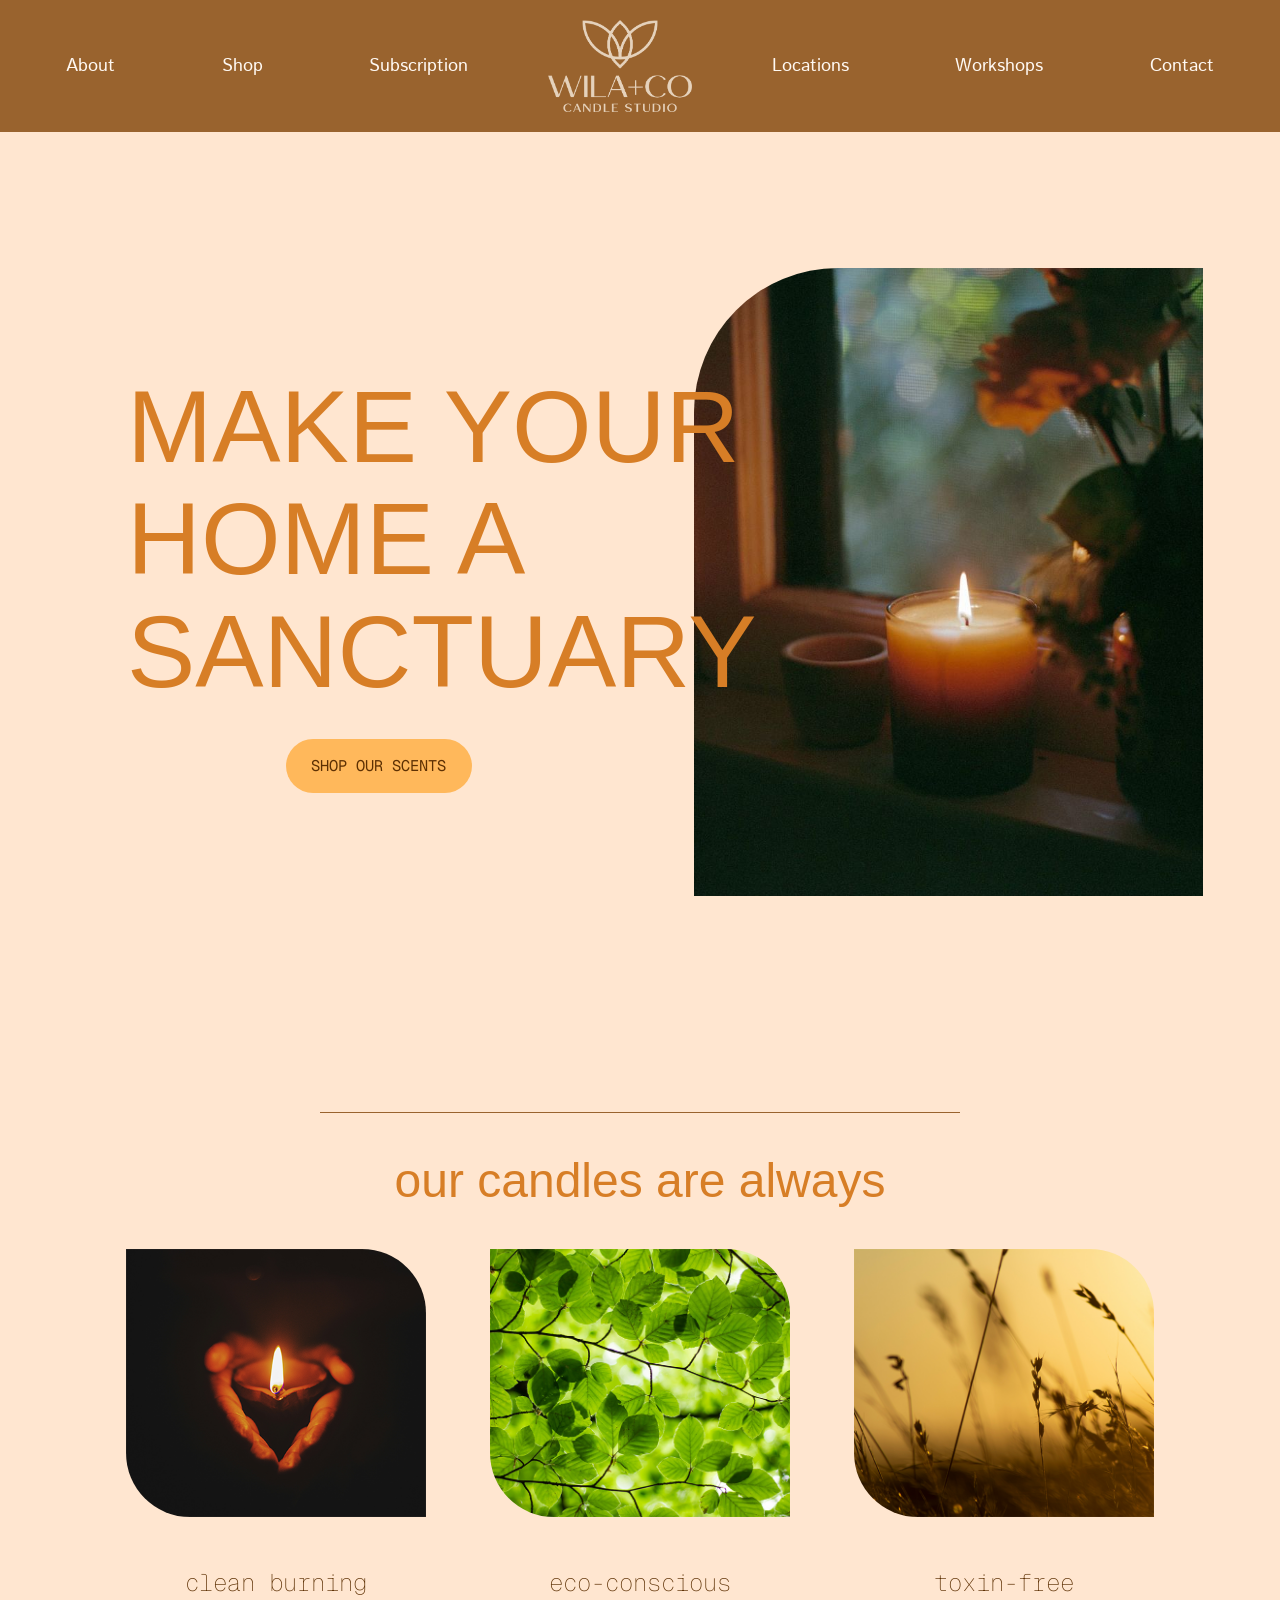
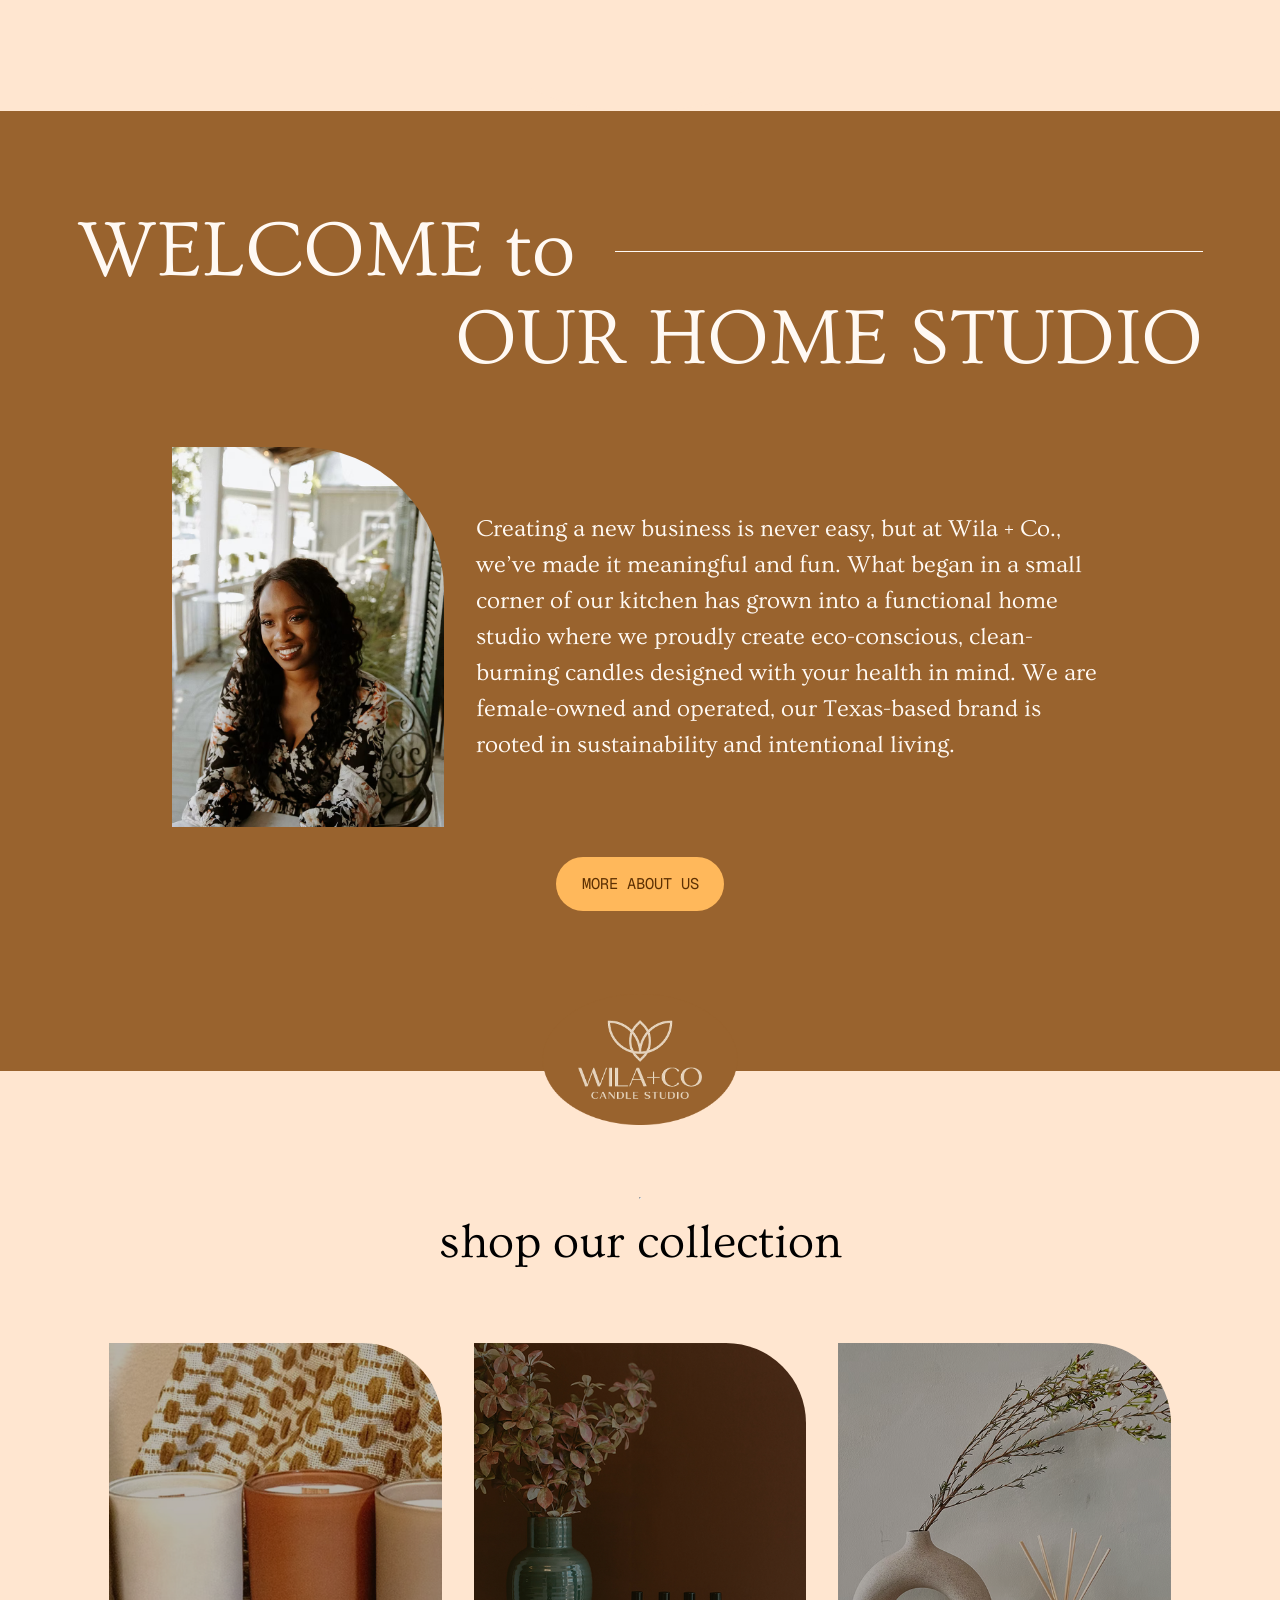
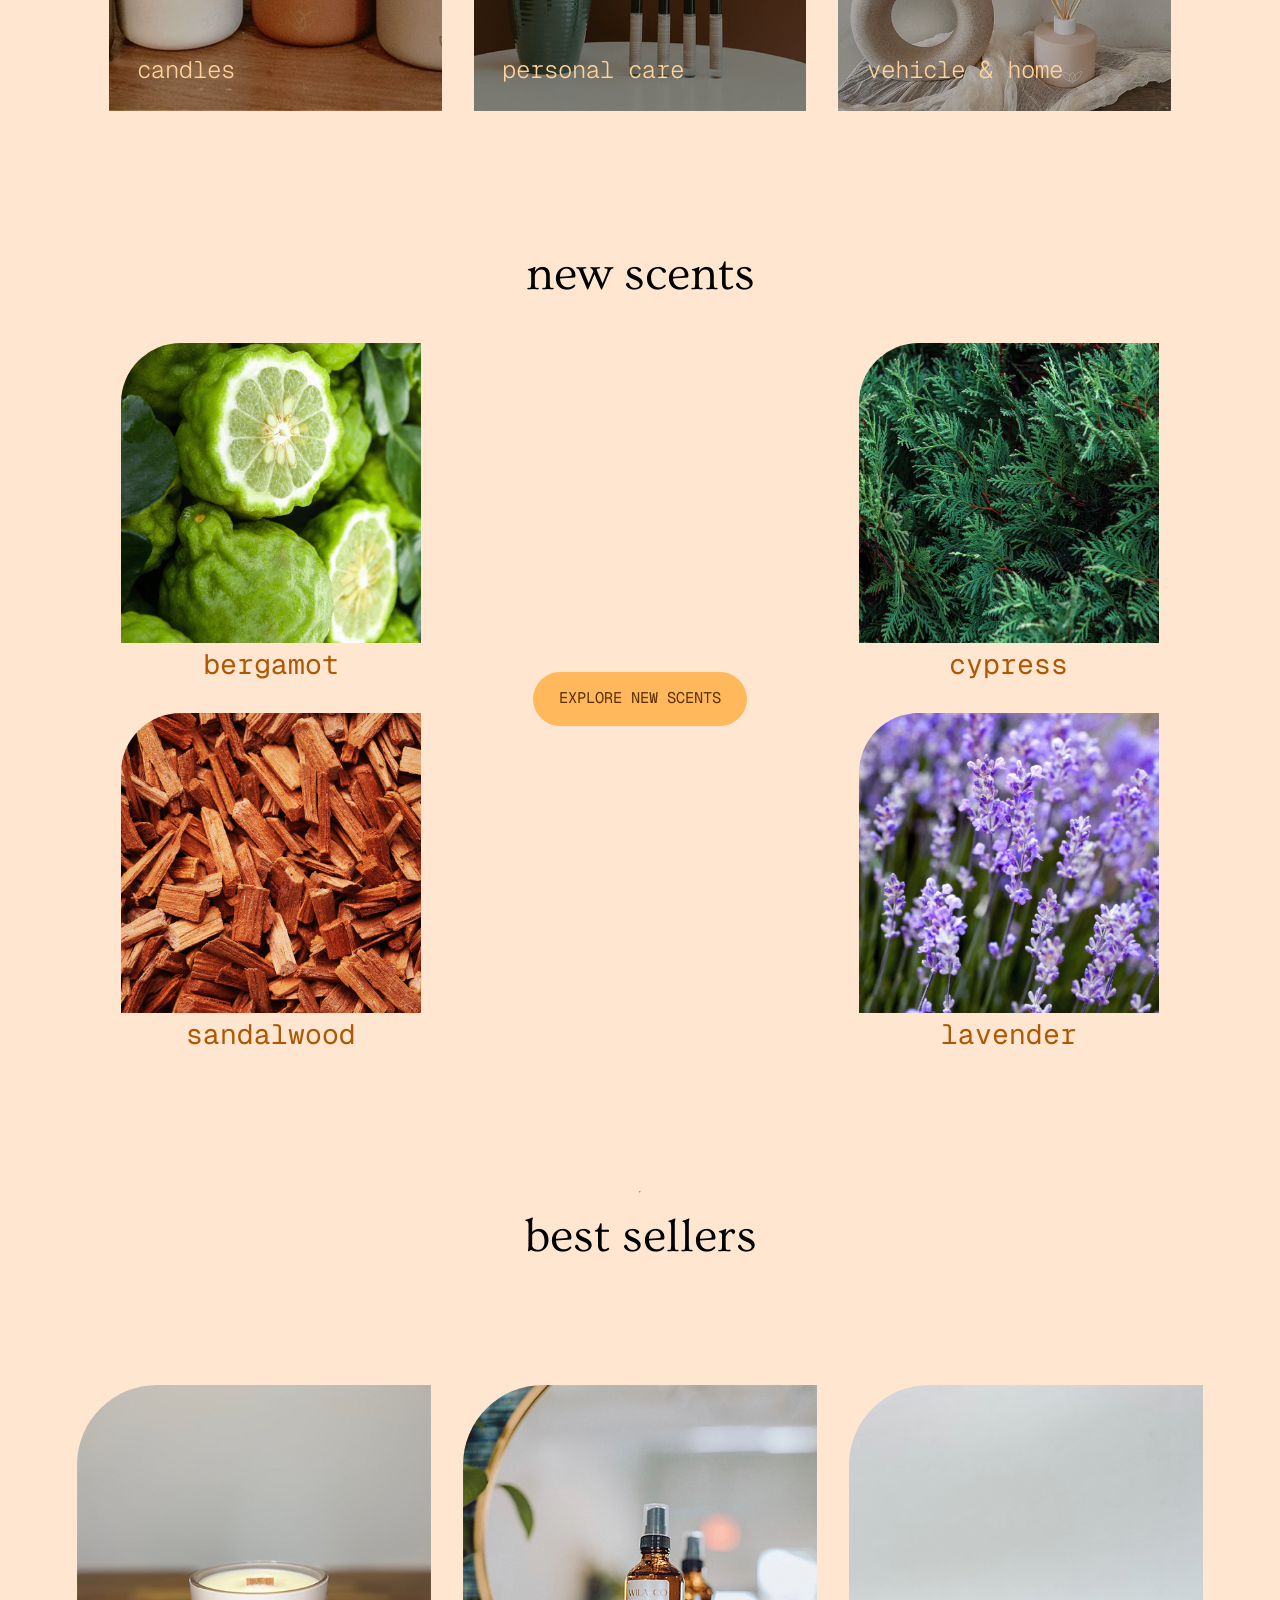
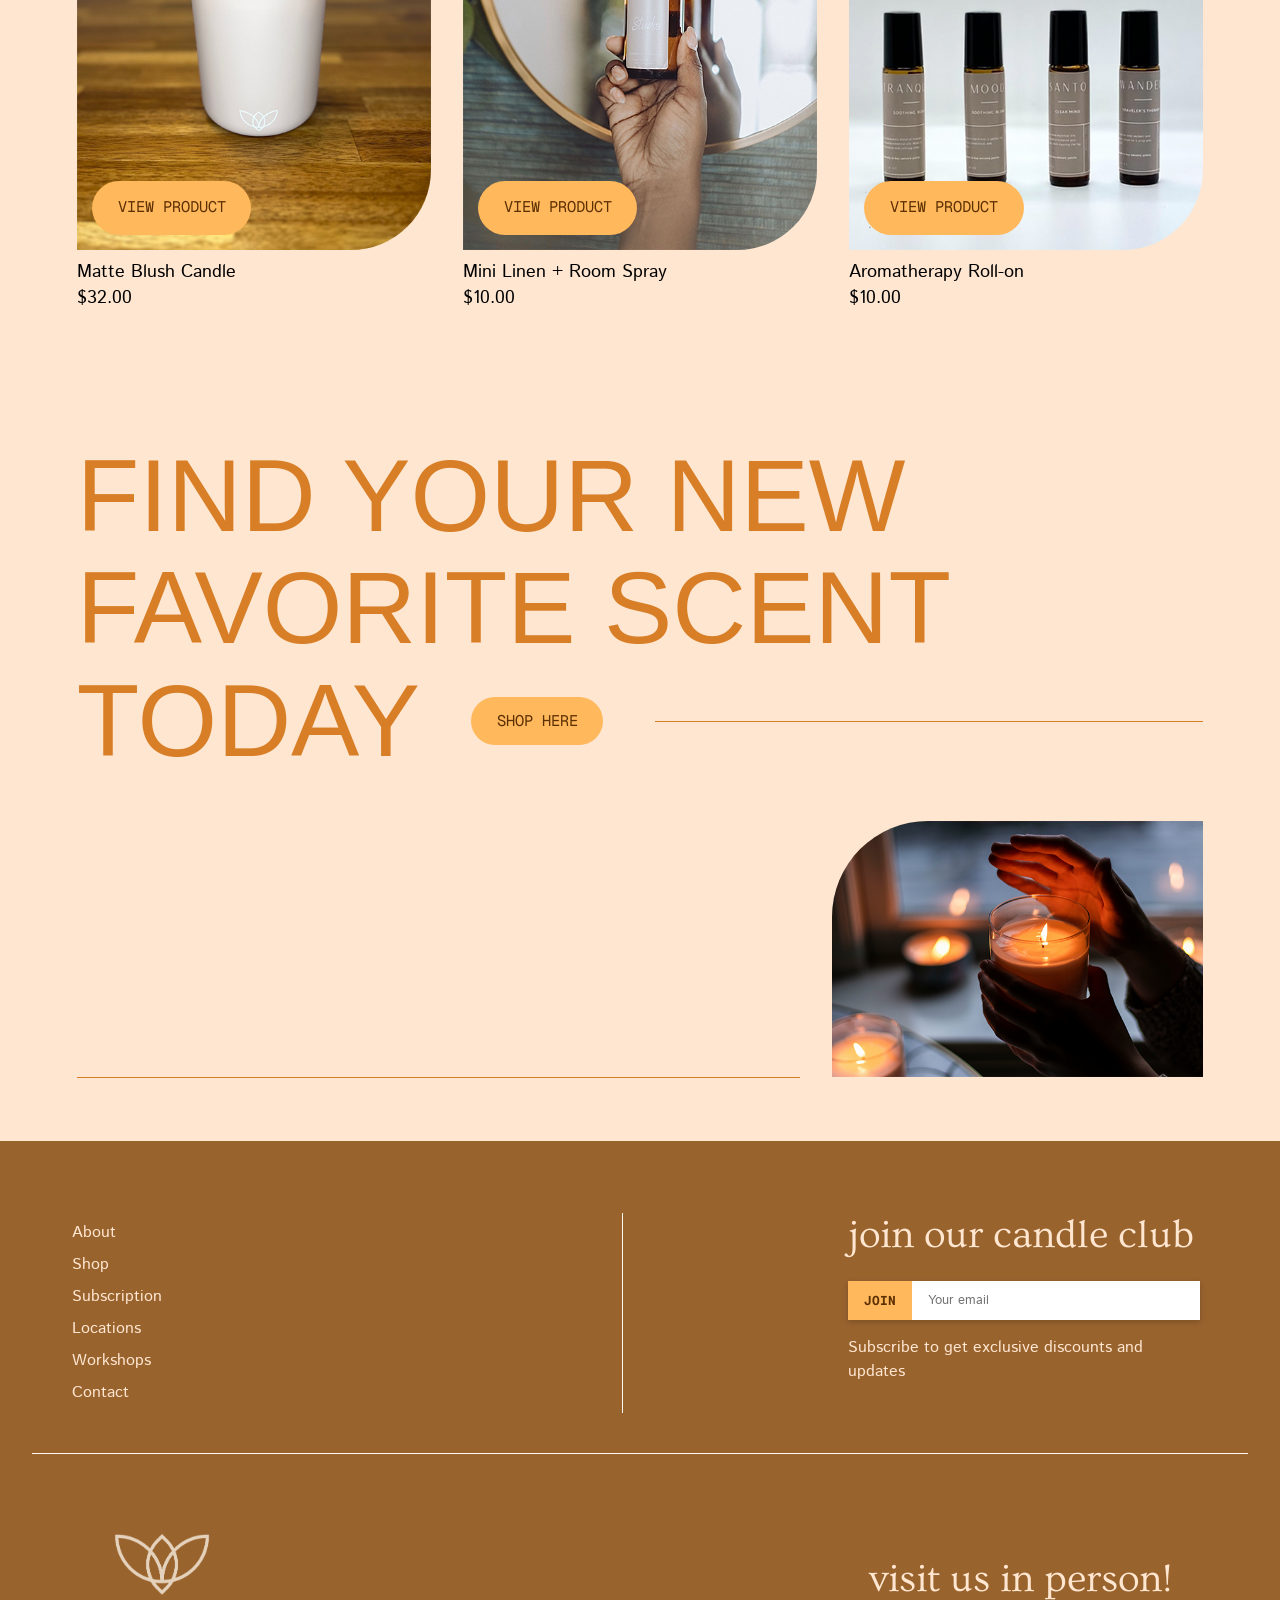
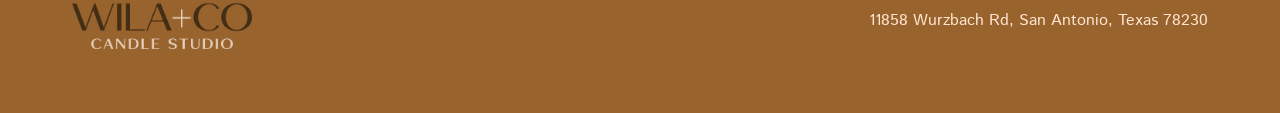
==== commit 8cc3c151: "Add files via upload" ====
--- a/wila-co/index.html
+++ b/wila-co/index.html
@@ -27,7 +27,7 @@
         <div class="wrapper">
             <nav class="nav">
 
-                <!-- Desktop + Mobile Menu -->
+    <!-- Desktop + Mobile Menu -->
         <ul class="nav-menu desktop">
 
             <li><a class="nav-link" href="about.html">About</a></li>
@@ -66,7 +66,7 @@
                 </div>
             </nav>
         </div>
-
+        
         <!-- Desktop + Mobile Menu -->
         <ul class="nav-mobile">
 
@@ -324,6 +324,9 @@
                 <li><a class="footer-link" href="#workshop">Workshops</a></li>
                 <li><a class="footer-link" href="#contact">Contact</a></li>
               </ul>
+
+              <hr class="divider"> 
+              
         <div class="email">
             <p class="join">join our candle club</p>
 
--- a/wila-co/common.css
+++ b/wila-co/common.css
@@ -88,7 +88,7 @@
   width: 100%;
   display: flex;
   align-items: center;
-  z-index: 1;
+  z-index: 100;
   height: 7.5em;
 }
 
@@ -170,9 +170,7 @@
   flex-direction: row;
   justify-content: center;
   align-items: center;
-  /* vertical centering */
   min-height: 100vh;
-  /* fills screen */
 
   padding: 0 clamp(1.5rem, 6vw, 6.875rem);
   padding-left: 0;
@@ -182,8 +180,7 @@
 .hero-left {
   flex: 1;
   position: relative;
-  z-index: 2;
-  /* text above image */
+  z-index: 1;
   display: flex;
   flex-direction: column;
   align-items: center;
@@ -195,7 +192,6 @@
   font-weight: 400;
   font-style: normal;
   font-size: clamp(5rem, 8vw, 15rem);
-  /* bigger scaling */
   line-height: 1.1;
   text-align: left;
   color: #D77E26;
@@ -537,27 +533,20 @@
 .scent-card {
   position: relative;
   display: block;
-  /* not inline-block — lets flex work normally */
   width: auto;
-  /* shrink to image width */
   max-width: 300px;
-  /* control max card width */
 }
 
 .scent-card img {
   width: 100%;
-  /* fills the card */
   height: auto;
   display: block;
   border-radius: 20% 0 0 0;
-  /* top corners rounded */
 }
 
 .scent-card p {
   position: static;
-  /* normal flow on desktop */
   color: #AD5804;
-  /* desktop text color */
   font-family: "Geist Mono", monospace;
   text-align: center;
   margin: 0;
@@ -608,7 +597,6 @@
   font-size: 1.1em;
 }
 
-/* Wrapper (recommended for clean zoom edges) */
 .product-image-wrapper {
   overflow: hidden;
   border-top-left-radius: 5em;
@@ -616,16 +604,14 @@
   position: relative;
 }
 
-/* Image */
 .product-image-wrapper img {
   display: block;
   width: 100%;
   height: auto;
   transition: transform 0.6s cubic-bezier(0.22, 1, 0.36, 1),
-              filter 0.6s cubic-bezier(0.22, 1, 0.36, 1);
-}
-
-/* Hover */
+    filter 0.6s cubic-bezier(0.22, 1, 0.36, 1);
+}
+
 .product-image-wrapper:hover img {
   transform: scale(1.04);
   filter: brightness(1.05);
@@ -708,6 +694,9 @@
 .cta-button:hover {
   background-color: #FFD39A;
 }
+.cta-button-wrapper.shop {
+  align-items: left;
+}
 
 .hr-3 {
   width: 100%;
@@ -732,13 +721,16 @@
 .image {
   display: flex;
   align-items: flex-end;
-  align-self: self-end;
+  justify-content: flex-end;
+  /* pushes image to the right */
+  margin-left: auto;
+
 }
 
 .image img {
   width: 100%;
   height: auto;
-  max-height: 500px;
+  max-height: 400px;
   object-fit: cover;
   border-top-left-radius: 6rem;
 }
@@ -798,7 +790,7 @@
 .top-footer {
   display: flex;
   flex-direction: row;
-  gap: 3em;
+  gap: 5em;
   justify-content: flex-start;
 }
 
@@ -808,6 +800,7 @@
   flex-direction: column;
   gap: 0.5rem;
   list-style: none;
+  width: 30%;
 }
 
 .footer-menu a {
@@ -827,7 +820,7 @@
   flex-direction: column;
   gap: 1rem;
   max-width: 400px;
-  flex: 1;
+  padding-right: 3em;
 }
 
 .join {
@@ -888,6 +881,13 @@
   margin: 2rem 0;
 }
 
+.divider {
+  width: .5px;
+  background-color: #FFF9F3;
+  border: none;  
+  height: auto;   
+}
+
 .bottom-footer {
   display: flex;
   padding-left: 2rem;
@@ -910,6 +910,395 @@
   /* control logo size */
   height: auto;
   display: block;
+}
+
+/*LOCATIONS PAGE-----------------------------------------*/
+
+.location-intro {
+  align-items: center;
+  display: flex;
+  flex-direction: column;
+  padding-bottom: 7em;
+  padding: 3em clamp(1.5rem, 6vw, 6.875rem);
+}
+
+.line.location {
+  height: .5px;
+  background-color: #99632E;
+  width: 50%;
+  margin: 2em auto 2em auto;
+}
+
+.our-candles.location {
+  color: #5D3003;
+  line-height: 1.5em;
+  padding-top: 3em;
+  padding-bottom: 4em;
+  font-size: clamp(2rem, 6vw, 3.4em);}
+
+.button-wrapper {
+  display: inline;
+}
+
+.cta-3 {
+  display: inline;
+}
+
+.cta-button-wrapper.inline {
+  display: inline-flex;
+  align-items: center; 
+  vertical-align: middle;
+  gap: .5em;
+}
+
+.intro-top.in-store {
+  background-color: #99632E;
+  padding-top: 9em;
+  padding-bottom: 10em;
+}
+
+.in-store-text {
+  font-family: "Ovo", serif;
+  font-weight: 400;
+  font-style: normal;
+  font-size: clamp(2rem, 3vw, 4rem);
+  color: #FFF9F3;
+  text-align: left;
+  padding-top: 2em;
+  padding-bottom: 2em;
+  margin-left: 2.5em;
+
+  padding: 2em 2.5em; 
+  margin-left: 0;
+}
+
+.email-link {
+  color: #FFB85B; 
+  text-decoration: none; 
+  font-weight: 500;  
+  overflow-wrap: anywhere;
+  word-break: break-word; 
+}
+
+.email-link:hover {
+  text-decoration: underline;
+}
+
+.insta-link {
+  color: #D77E26; 
+  text-decoration: none; 
+  font-weight: 500;  
+  overflow-wrap: anywhere;
+  word-break: break-word;
+}
+
+.insta-link:hover {
+  text-decoration: underline;
+}
+
+.location-gallery {
+  padding: 3em clamp(1.5rem, 6vw, 6.875rem);
+  padding-top: 6em;
+}
+
+.gallery-wrapper {
+  display: flex;
+  flex-direction: column; /* stack items on mobile */
+  gap: 3em;
+}
+
+.gallery-item {
+  display: flex;
+  align-items: center;      /* vertical center text to image */
+  gap: 2em;
+  flex-wrap: wrap;          /* allow wrap on smaller screens */
+}
+
+/* Image styling */
+.gallery-img {
+  width: 40%;       
+  height: auto;
+  border-top-right-radius: 5em;
+  flex-shrink: 0;         
+}
+
+/* Text container */
+.gallery-text {
+  display: flex;
+  flex-direction: column;
+  justify-content: center;    /* vertically center to image */
+}
+
+/* First paragraph - location name */
+.location-name {
+  font-family: "Ovo", serif;
+  font-size: clamp(2.5rem, 3vw, 6rem);
+  margin: 0;
+  color: #422E14;
+}
+
+.location-address {
+  font-family: "Istok Web", serif;
+  font-size: clamp(1.5rem, 1.5vw, 1.5rem);
+  margin: 0.2em 0 0 0;
+  color: #422E14;
+}
+
+.cta-button-wrapper.location {
+  justify-content: flex-start; /* ensures left alignment */
+  width: 100%;
+  padding-top: 2em;
+}
+
+.call-to-action.location {
+  padding-bottom: 8em;
+}
+/*SHOP PAGE-----------------------------------------*/
+.shop-hero-wrapper {
+  display: flex;
+  align-items: center;
+  justify-content: space-between;
+  gap: 5em;
+}
+
+.hero-left.shop,
+.hero-right.shop {
+  flex: 1;
+}
+
+.hero-left.shop {
+  text-align: left;
+}
+
+.hero-right.shop {
+  text-align: right;
+}
+
+.hero-right.shop img {
+  max-width: 100%;
+  height: auto;
+}
+
+.cta-image-line-wrapper.shop {
+  display: flex;
+  align-items: flex-start;
+  gap: 2em;
+  padding-top: 2em;
+}
+
+.cta-text {
+  display: flex;
+  flex-direction: column;
+  font-family: "Istok Web", sans-serif;
+  font-size: clamp(0.95rem, 1.2vw, 1.1rem);
+  gap: .5em;
+  max-width: 500px;
+  width: 100%;
+}
+
+.text {
+  max-width: 400px;
+  font-size: clamp(0.9rem, 1.1vw, 1rem);
+}
+
+.image.shop img {
+  width: 100%;
+  aspect-ratio: 4 / 3;
+  object-fit: cover;
+}
+
+.headline.shop {
+  font-family: "Istok Web", sans-serif;
+  font-size: 2em;
+  font-weight: 100;
+}
+
+.product-text.title {
+  padding-top: .5em;
+}
+
+.product-button.shop {
+  padding: 0.5em 1.2em;
+  font-size: 0.85rem;
+  border-radius: 2em;
+}
+
+.product-image-wrapper.shop {
+  border-radius: 0;
+}
+
+.best-sellers-layout {
+  padding-top: 5em;
+}
+
+.cta-button-wrapper.shop {
+  display: inline-flex;
+  align-items: center; 
+  vertical-align: middle;
+  gap: .5em;
+}
+
+/*ABOUT PAGE-----------------------------------------*/
+.hero.about {
+  display: flex;
+  flex-direction: column;
+  padding: 0;
+}
+
+.hero-center h1 {
+  font-family: 'Optima', sans-serif;
+  font-weight: 400;
+  font-style: normal;
+  font-size: clamp(5rem, 8vw, 15rem);
+  line-height: 1.1;
+  text-align: center;
+  color: #D77E26;
+}
+
+.text.about {
+  font-family: "Optima", sans-serif;
+  font-size: clamp(1.5rem, 1.2vw, 3rem);
+  color: #5D3003;
+  max-width: 600px;
+  text-align: center;
+}
+
+.we-are {
+  display: flex;
+  justify-content: center;
+  padding-top: 2em;
+  padding-bottom: 2em;
+}
+
+.vertical {
+  border: none;
+  border-left: .5px solid #AE6B29;
+  height: 150px;
+  width: 0;
+}
+
+.team {
+  display: flex;
+  flex-direction: column;
+  justify-content: left;
+  gap: 2em;
+  padding: 0 clamp(1.5rem, 6vw, 6.875rem);
+  padding-top: 5em;
+  padding-bottom: 15em;
+}
+
+.team-text {
+  text-align: left;
+  gap: 2em;
+  font-family: "Ovo", serif;
+}
+
+.team-text h2 {
+  font-size: clamp(3rem, 5vw, 9rem);
+  color: #D77E26;
+  font-family: "Optima", sans-serif;
+  font-weight: 400;
+}
+
+.subhead {
+  font-size: clamp(1.5rem, 2.5vw, 5rem);
+  margin-bottom: 1em;
+  padding-top: 1em;
+}
+
+.team-text .subhead + p {
+  font-size: clamp(1.1em, 1.5vw, 1.5em);
+  font-weight: 100;
+}
+.quote-author {
+  display: block;      /* forces new line */
+  margin-top: 0.5em;
+}
+.team-row {
+  display: flex;
+  gap: 40px;             /* space between text & image */
+  align-items: center;
+}
+
+.team-image {
+  width: 40%;
+  height: 40%;
+  border-top-right-radius: 5em;
+}
+
+.what-we-do {
+  background-color: #99632E;
+  display: flex;
+  flex-direction: column;
+  justify-content: left;
+  gap: 2em;
+  padding: 0 clamp(1.5rem, 6vw, 6.875rem);
+  padding-top: 9em;
+  padding-bottom: 5em;
+}
+
+.group h2 {
+  font-size: clamp(3rem, 5vw, 9rem);
+  color: #FFB85B;
+  font-family: "Optima", sans-serif;
+  font-weight: 400;
+  white-space: nowrap;
+}
+
+.word {
+  font-family: "Ovo", serif;
+  font-size: clamp(1.1em, 1.5vw, 1.5em);
+  font-weight: 100;
+  color: #FFF9F3;
+}
+
+.column {
+  display: flex;
+  gap: 7em
+}
+
+.column-1,
+.column-2 {
+  flex: 1;
+}
+
+.word {
+  margin-bottom: 4em;
+}
+
+.image.about {
+  padding-bottom: 2em;
+}
+
+.column-1 .image {
+  border-top-right-radius: 5em;
+}
+
+.column-2 .image {
+  border-top-left-radius: 5em;
+}
+
+.center-logo.about {
+  margin-bottom: -5%
+}
+
+.call-to-action.about {
+  padding-bottom: 10em;
+}
+
+.word.cta {
+  color: #5D3003;
+  padding-bottom: 0;
+  margin-bottom: 0;
+  width: 100%;
+  max-width: 60ch;
+  text-align: left;
+  margin-right: auto;
+  text-align: left; 
+}
+
+.cta-2.about {
+  padding-bottom: 2em;
 }
 
 /* RESPONSIVE -----------------------------------------*/
@@ -1128,8 +1517,8 @@
     .nav-menu.active {
       left: 0;
       right: 0;
-      /* slide in */
       display: block;
+      z-index: 9;
     }
 
     .nav-menu .close-btn {
@@ -1165,6 +1554,7 @@
       max-height: 300px;
       max-width: none;
     }
+
     /* COLLECTION ------------------------*/
     .collection-grid {
       flex-direction: column;
@@ -1369,11 +1759,101 @@
 
     .email-form input[type="email"] {
       width: 100%;
-      /* full width input */
       padding: 0.5rem 1rem;
-      /* smaller padding for narrow screens */
       font-size: 0.85rem;
     }
+
+    .cta-image-line-wrapper.shop {
+      flex-direction: column-reverse;
+      gap: 1.5em;
+    }
+
+    .image-shop {
+      width: 90%;
+    }
+
+    .cta-image-line-wrapper {
+      flex-direction: column;
+      align-items: center;
+    }
+
+    .image.shop img {
+      width: 100%;
+      aspect-ratio: 4 / 3;
+      max-height: 400%;
+      border-top-left-radius: 7rem;
+    }
+
+    .cta-button-wrapper.shop {
+      justify-content: left;
+    }
+
+    .gallery-item {
+      flex-direction: column;
+      align-items: center;
+      text-align: center;
+    }
+
+    .gallery-img {
+      width: 80%; /* scale down image */
+      border-top-right-radius: 1em;
+    }
+
+    .vertical {
+      display: none;
+    }
+    
+    .hero.about {
+      min-height: auto;
+      padding-top: 15%;
+      padding-bottom: 5em;
+      padding-left: 2em clamp(1rem, 4vw, 3rem);
+      padding-right: 2em clamp(1rem, 4vw, 3rem);
+      
+    }
+
+    .team {
+      padding: 0;
+    }
+    .team-row {
+      padding: 2em clamp(1rem, 4vw, 3rem);
+      padding-top: 3em;
+      padding-bottom: 5em;
+      gap: 1.5em;
+      flex-direction: column;
+  }
+
+  .team-image {
+    width: 100%;
+    height: auto;
+    border-top-right-radius: 10em;
+    border-top-left-radius: 10em;
+    padding-top: 1em;
+  }
+
+  .what-we-do {
+    flex-direction: column;        /* keep stacking vertically on mobile */
+    gap: 1.5em;                    /* reduce spacing for smaller screens */
+    padding: 2em clamp(1rem, 4vw, 3rem); /* reduce overall padding */
+    padding-top: 5em;              /* smaller top padding */
+    padding-bottom: 3em;           /* smaller bottom padding */
+  }
+
+  .column {
+    flex-direction: column;
+    margin: 0;
+    gap: 0.5em;
+  }
+
+  .word {
+    margin: 0;
+  }
+
+  .image.about {
+    border-top-right-radius: 10em;
+    border-top-left-radius: 10em;
+    padding-top: 3em;
+  }
 
   }
 
@@ -1438,16 +1918,109 @@
       text-align: center;
     }
 
-  }
+    .intro-top.in-store {
+      background-color: #99632E;
+      padding-top: 9em;
+      padding-bottom: 10em;
+    }
+    .line.location {
+      display: none;
+    }
+    .in-store-text {
+      font-family: "Ovo", serif;
+      font-weight: 400;
+      font-style: normal;
+      font-size: clamp(2rem, 3vw, 3rem);
+      margin-left: 0em;
+    }
+
+    .hero.shop {
+      flex-direction: column;
+      min-height: 80vh;
+      align-items: flex-start;
+      padding: 4rem 1.5rem;
+    }
+  
+    .hero-left.shop,
+    .hero-right.shop {
+      width: 100%;
+      padding-left: 0;
+    }
+
+    .in-store-text {
+      padding-left: 0;
+      font-size: clamp(1.4rem, 4vw, 2rem);
+    }
+  
+    .gallery-img {
+      width: 80%; /* scale down image */
+      border-top-right-radius: 1em;
+    }
+
+    .location-name {
+      font-family: "Ovo", serif;
+      font-size: clamp(1.8rem, 4vw, 2.2rem);
+    }
+    
+    .location-address {
+      font-family: "Istok Web", serif;
+      font-size: clamp(1rem, 3vw, 1.2rem);
+    }
+
+    .footer-menu {
+      list-style: none;
+      display: flex;
+      flex-direction: column;
+      gap: 0.5rem;
+      list-style: none;
+      width: auto;
+      font-size: 1.9em;
+    }
+    
+  }
+
+  @media (max-width: 550px) {
+    .our-candles.location {
+      padding-top: 2em;
+    }
+  
+    .location-intro {
+      padding-top: 0;
+      font-size: clamp(1.4rem, 5vw, 2.5em);
+      padding-bottom: 0;
+  }
+
+  .hero.shop {
+    padding: 0;
+    min-height: 70vh;
+  }
+
+  .hero-center h1 {
+    font-size: clamp(3rem, 3vw, 5rem);
+  }
+
+  .text {
+    font-size: clamp(1.2rem, 3vw, 2rem);
+    padding-right: 1em;
+    padding-left: 1em;
+  }
+
+  .call-to-action h3 {
+    padding: 0;
+    padding-bottom: .5em;
+  }
+
+  .word {
+    font: 2em;
+  }
+
 }
 
 @media (max-width: 400px) {
 
   .wrapper {
     height: 5.5em;
-    /* smaller height for tiny screens */
     padding: 0 0.5rem;
-    /* reduce side padding */
   }
 
   /* Nav: stack content if needed */
@@ -1551,6 +2124,23 @@
     max-width: 95%;
   }
 
+  .call-to-action,
+  .call-to-action h3,
+  .cta-button-wrapper {
+    min-width: 0;
+    font-size: clamp(2rem, 10vw, 15rem);
+    white-space: normal;
+  }
+
+  .cta-button {
+    padding: .3em .7em;
+    font-size: 0.8rem;
+    max-width: 100%;
+  }
+
+  .call-to-action {
+    box-sizing: border-box;
+  }
 
   .email-form {
     flex-direction: column;
@@ -1578,4 +2168,32 @@
     width: 100%;
   }
 
+  .our-candles.location {
+    padding-top: 0; 
+    font-size: clamp(1.4rem, 3vw, 2.5em);
+  }
+
+  .location-intro {
+    padding-top: 0;
+    font-size: clamp(1.4rem, 3vw, 2.5em);
+  }
+
+  .intro-top.in-store h2 {
+    font-size: clamp(3rem, 5vw, 4rem); 
+  }
+
+    .call-to-action.about-button {
+      padding: 2em;
+      font-size: clamp(1.1em, 1.5vw, 1.5em);
+    }
+  .word.cta {
+    font-size: clamp(1.1em, 1.5vw, 1.5em);
+  } 
+
+  .cta-1, 
+  .cta-2 {
+    text-align: left;
+    padding: 0;
+  }
+}
 }
